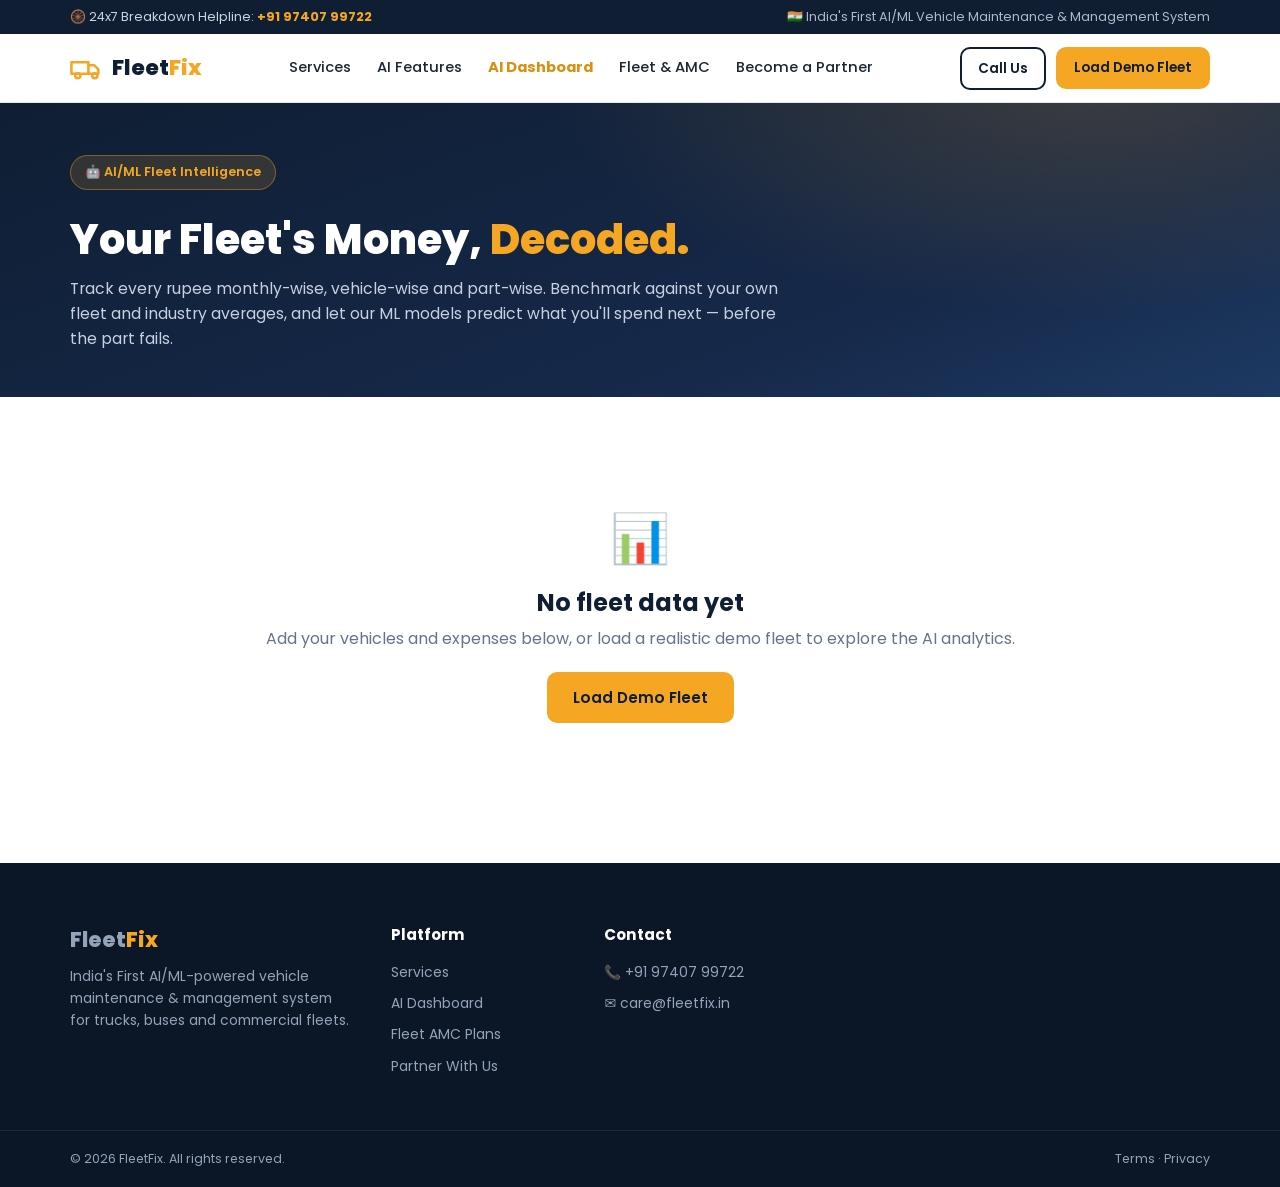
==== dashboard.html @ 29477d92 "Add AI/ML dashboard; rebrand as India's First AI/ML vehicle maintenance system - dashboard.html + js" ====
<!DOCTYPE html>
<html lang="en">
<head>
  <meta charset="UTF-8" />
  <meta name="viewport" content="width=device-width, initial-scale=1.0" />
  <title>FleetFix AI Dashboard — Expense Analytics &amp; Predictive Maintenance</title>
  <meta name="description" content="AI/ML-powered fleet expense analytics: monthly, vehicle-wise and part-wise spend with fleet and industry benchmarking, plus predictive part replacement and expense forecasts." />
  <link rel="preconnect" href="https://fonts.googleapis.com" />
  <link rel="preconnect" href="https://fonts.gstatic.com" crossorigin />
  <link href="https://fonts.googleapis.com/css2?family=Poppins:wght@400;500;600;700;800&display=swap" rel="stylesheet" />
  <link rel="stylesheet" href="css/style.css" />
  <link rel="manifest" href="manifest.json" />
  <link rel="icon" type="image/png" href="icons/icon-96.png" />
  <meta name="theme-color" content="#0f1e33" />
</head>
<body>

  <!-- ======= TOP BAR ======= -->
  <div class="topbar">
    <div class="container topbar-inner">
      <span>🛞 24x7 Breakdown Helpline: <a href="tel:+919740799722"><strong>+91 97407 99722</strong></a></span>
      <span class="topbar-cities">🇮🇳 India's First AI/ML Vehicle Maintenance &amp; Management System</span>
    </div>
  </div>

  <!-- ======= NAVBAR ======= -->
  <header class="navbar" id="navbar">
    <div class="container nav-inner">
      <a href="index.html" class="logo">
        <svg viewBox="0 0 24 24" width="34" height="34" fill="none" stroke="currentColor" stroke-width="1.8" stroke-linecap="round" stroke-linejoin="round"><path d="M1 8h12v8H1z"/><path d="M13 10h4l3 3v3h-7"/><circle cx="5.5" cy="17.5" r="1.8"/><circle cx="17.5" cy="17.5" r="1.8"/></svg>
        <span>Fleet<em>Fix</em></span>
      </a>
      <nav class="nav-links" id="navLinks">
        <a href="index.html#services">Services</a>
        <a href="index.html#ai-features">AI Features</a>
        <a href="dashboard.html" class="nav-partner">AI Dashboard</a>
        <a href="index.html#fleet">Fleet &amp; AMC</a>
        <a href="partner.html">Become a Partner</a>
      </nav>
      <div class="nav-actions">
        <a href="tel:+919740799722" class="btn btn-outline btn-sm">Call Us</a>
        <button class="btn btn-primary btn-sm" id="demoBtn">Load Demo Fleet</button>
        <button class="hamburger" id="hamburger" aria-label="Menu"><span></span><span></span><span></span></button>
      </div>
    </div>
  </header>

  <!-- ======= DASH HEADER ======= -->
  <section class="dash-hero">
    <div class="container">
      <span class="badge">🤖 AI/ML Fleet Intelligence</span>
      <h1>Your Fleet's Money, <span class="accent">Decoded.</span></h1>
      <p>Track every rupee monthly-wise, vehicle-wise and part-wise. Benchmark against your own fleet and industry averages, and let our ML models predict what you'll spend next — before the part fails.</p>
    </div>
  </section>

  <main class="container dash-main">

    <!-- Empty state -->
    <div id="emptyState" class="empty-state" hidden>
      <div class="empty-icon">📊</div>
      <h2>No fleet data yet</h2>
      <p>Add your vehicles and expenses below, or load a realistic demo fleet to explore the AI analytics.</p>
      <button class="btn btn-primary" onclick="loadDemo()">Load Demo Fleet</button>
    </div>

    <div id="dashContent" hidden>

      <!-- ======= STAT TILES ======= -->
      <section class="stat-row" id="statRow" aria-label="Key figures"></section>

      <!-- ======= FILTERS ======= -->
      <div class="dash-filters">
        <label>Vehicle
          <select id="vehicleFilter"><option value="all">All vehicles</option></select>
        </label>
        <label>Period
          <select id="periodFilter">
            <option value="6">Last 6 months</option>
            <option value="12" selected>Last 12 months</option>
            <option value="24">Last 24 months</option>
          </select>
        </label>
      </div>

      <!-- ======= MONTHLY ======= -->
      <section class="chart-card">
        <div class="chart-head">
          <div>
            <h2>Monthly Expenses</h2>
            <p class="muted">Actual spend by month, with ML forecast for the next 3 months</p>
          </div>
          <div class="chart-legend" id="monthlyLegend"></div>
        </div>
        <div class="chart-scroll"><div id="monthlyChart" class="chart-area"></div></div>
        <details class="chart-table"><summary>View as table</summary><div id="monthlyTable"></div></details>
      </section>

      <!-- ======= VEHICLE-WISE ======= -->
      <section class="chart-card">
        <div class="chart-head">
          <div>
            <h2>Vehicle-wise Cost per KM</h2>
            <p class="muted">Each vehicle vs your fleet average vs industry average for its class</p>
          </div>
          <div class="chart-legend" id="vehicleLegend"></div>
        </div>
        <div class="chart-scroll"><div id="vehicleChart" class="chart-area"></div></div>
        <details class="chart-table"><summary>View as table</summary><div id="vehicleTable"></div></details>
      </section>

      <!-- ======= PART-WISE ======= -->
      <section class="chart-card">
        <div class="chart-head">
          <div>
            <h2>Part-wise Spend</h2>
            <p class="muted">Where the money goes, with your average part cost vs industry</p>
          </div>
        </div>
        <div class="chart-scroll"><div id="partChart" class="chart-area"></div></div>
        <details class="chart-table"><summary>View as table</summary><div id="partTable"></div></details>
      </section>

      <!-- ======= PREDICTIONS ======= -->
      <section class="chart-card">
        <div class="chart-head">
          <div>
            <h2>🔮 Predicted Upcoming Expenses</h2>
            <p class="muted">ML predictions from your service history, usage rate and part lifespan models</p>
          </div>
        </div>
        <div id="predictions" class="predictions"></div>
        <p class="disclaimer">Predictions blend your fleet's observed replacement intervals with indicative industry lifespan data. Actual wear varies with terrain, load and driving style.</p>
      </section>

      <!-- ======= DATA ENTRY ======= -->
      <section class="chart-card" id="dataEntry">
        <div class="chart-head"><div><h2>Manage Fleet Data</h2><p class="muted">Stored privately in your browser</p></div></div>
        <div class="entry-grid">
          <form id="vehicleForm" class="entry-form">
            <h3>Add Vehicle</h3>
            <label>Vehicle Name / Number
              <input type="text" name="name" placeholder="e.g. TN-01-AB-1234" required />
            </label>
            <label>Type
              <select name="type" required>
                <option value="">Select type</option>
                <option>Truck (HCV)</option>
                <option>LCV</option>
                <option>Bus</option>
                <option>Tipper</option>
                <option>Trailer</option>
                <option>Tanker</option>
              </select>
            </label>
            <label>Average Monthly Running (km)
              <input type="number" name="kmPerMonth" placeholder="e.g. 8000" min="100" required />
            </label>
            <button type="submit" class="btn btn-outline btn-block">Add Vehicle</button>
          </form>
          <form id="expenseForm" class="entry-form">
            <h3>Add Expense</h3>
            <div class="form-row">
              <label>Vehicle
                <select name="vehicleId" id="expenseVehicle" required></select>
              </label>
              <label>Date
                <input type="date" name="date" required />
              </label>
            </div>
            <div class="form-row">
              <label>Part / Category
                <select name="category" required>
                  <option value="">Select category</option>
                  <option>Tyres</option>
                  <option>Battery</option>
                  <option>Brakes</option>
                  <option>Clutch</option>
                  <option>Engine Oil &amp; Filters</option>
                  <option>Suspension</option>
                  <option>Electrical</option>
                  <option>Body &amp; Paint</option>
                  <option>Other</option>
                </select>
              </label>
              <label>Amount (₹)
                <input type="number" name="amount" placeholder="e.g. 12500" min="1" required />
              </label>
            </div>
            <label>Odometer at service (km, optional)
              <input type="number" name="odo" placeholder="e.g. 145000" min="0" />
            </label>
            <button type="submit" class="btn btn-primary btn-block">Add Expense</button>
          </form>
        </div>
        <div class="entry-actions">
          <button class="btn btn-outline btn-sm" onclick="exportData()">Export Data (JSON)</button>
          <button class="btn btn-outline btn-sm danger" onclick="clearData()">Clear All Data</button>
        </div>
      </section>
    </div>

    <div id="vizTooltip" class="viz-tooltip" hidden></div>
  </main>

  <!-- ======= FOOTER ======= -->
  <footer class="footer">
    <div class="container footer-grid">
      <div>
        <a href="index.html" class="logo footer-logo"><span>Fleet<em>Fix</em></span></a>
        <p>India's First AI/ML-powered vehicle maintenance &amp; management system for trucks, buses and commercial fleets.</p>
      </div>
      <div>
        <h4>Platform</h4>
        <a href="index.html#services">Services</a>
        <a href="dashboard.html">AI Dashboard</a>
        <a href="index.html#fleet">Fleet AMC Plans</a>
        <a href="partner.html">Partner With Us</a>
      </div>
      <div>
        <h4>Contact</h4>
        <a href="tel:+919740799722">📞 +91 97407 99722</a>
        <a href="mailto:care@fleetfix.in">✉️ care@fleetfix.in</a>
      </div>
    </div>
    <div class="footer-bottom">
      <div class="container">
        <span>© 2026 FleetFix. All rights reserved.</span>
        <span>Terms · Privacy</span>
      </div>
    </div>
  </footer>

  <script src="js/dashboard.js"></script>
  <script>
    if ("serviceWorker" in navigator) navigator.serviceWorker.register("sw.js");
  </script>
</body>
</html>
---- css/style.css ----
/* ============ FleetFix — style.css ============ */
:root {
  --navy: #0f1e33;
  --navy-2: #16294a;
  --amber: #f5a623;
  --amber-dark: #d98f0f;
  --ink: #1c2733;
  --muted: #64748b;
  --line: #e2e8f0;
  --bg: #ffffff;
  --bg-alt: #f4f7fb;
  --green: #16a34a;
  --radius: 14px;
  --shadow: 0 10px 30px rgba(15, 30, 51, 0.10);
  --shadow-lg: 0 20px 50px rgba(15, 30, 51, 0.18);
}

* { margin: 0; padding: 0; box-sizing: border-box; }

html { scroll-behavior: smooth; scroll-padding-top: 90px; }

body {
  font-family: "Poppins", system-ui, -apple-system, sans-serif;
  color: var(--ink);
  background: var(--bg);
  line-height: 1.6;
}

.container { max-width: 1180px; margin: 0 auto; padding: 0 20px; }
.container.narrow { max-width: 820px; }
.muted { color: var(--muted); font-size: 0.9rem; }

h1, h2, h3 { line-height: 1.25; }

/* ---------- Buttons ---------- */
.btn {
  display: inline-flex; align-items: center; justify-content: center; gap: 8px;
  font-family: inherit; font-weight: 600; font-size: 0.95rem;
  padding: 12px 24px; border-radius: 10px; border: 2px solid transparent;
  cursor: pointer; text-decoration: none; transition: all 0.2s ease;
}
.btn-sm { padding: 9px 16px; font-size: 0.85rem; }
.btn-block { width: 100%; }
.btn-primary { background: var(--amber); color: var(--navy); }
.btn-primary:hover { background: var(--amber-dark); transform: translateY(-1px); }
.btn-outline { background: transparent; color: var(--navy); border-color: var(--navy); }
.btn-outline:hover { background: var(--navy); color: #fff; }
.btn-light { background: #fff; color: var(--navy); }
.btn-light:hover { background: var(--amber); }
.btn-ghost { background: transparent; color: #fff; border-color: rgba(255,255,255,0.5); }
.btn-ghost:hover { border-color: #fff; background: rgba(255,255,255,0.1); }

/* ---------- Top bar ---------- */
.topbar { background: var(--navy); color: #cbd5e1; font-size: 0.8rem; padding: 7px 0; }
.topbar a { color: var(--amber); text-decoration: none; }
.topbar-inner { display: flex; justify-content: space-between; gap: 16px; flex-wrap: wrap; }
.topbar-cities { opacity: 0.85; }

/* ---------- Navbar ---------- */
.navbar {
  position: sticky; top: 0; z-index: 100;
  background: #fff; border-bottom: 1px solid var(--line);
  transition: box-shadow 0.2s;
}
.navbar.scrolled { box-shadow: var(--shadow); }
.nav-inner { display: flex; align-items: center; justify-content: space-between; height: 68px; gap: 20px; }

.logo {
  display: flex; align-items: center; gap: 8px;
  font-size: 1.35rem; font-weight: 800; color: var(--navy); text-decoration: none;
}
.logo svg { color: var(--amber); }
.logo em { color: var(--amber); font-style: normal; }

.nav-links { display: flex; gap: 26px; }
.nav-links a {
  color: var(--ink); text-decoration: none; font-size: 0.92rem; font-weight: 500;
  padding: 4px 0; border-bottom: 2px solid transparent; transition: all 0.15s;
}
.nav-links a:hover { color: var(--amber-dark); border-bottom-color: var(--amber); }
.nav-links a.nav-partner { color: var(--amber-dark); font-weight: 700; }

.nav-actions { display: flex; align-items: center; gap: 10px; }

.hamburger { display: none; flex-direction: column; gap: 5px; background: none; border: none; cursor: pointer; padding: 6px; }
.hamburger span { width: 24px; height: 2.5px; background: var(--navy); border-radius: 2px; transition: 0.2s; }

/* ---------- Hero ---------- */
.hero {
  background:
    radial-gradient(1000px 500px at 85% -10%, rgba(245, 166, 35, 0.18), transparent 60%),
    linear-gradient(160deg, var(--navy) 0%, var(--navy-2) 60%, #1d3a63 100%);
  color: #fff;
  padding: 70px 0 80px;
}
.hero-inner { display: grid; grid-template-columns: 1.15fr 0.85fr; gap: 50px; align-items: center; }

.badge {
  display: inline-block; background: rgba(245, 166, 35, 0.15); color: var(--amber);
  border: 1px solid rgba(245, 166, 35, 0.4);
  font-size: 0.8rem; font-weight: 600; padding: 6px 14px; border-radius: 100px; margin-bottom: 18px;
}
.hero h1 { font-size: clamp(2rem, 4.5vw, 3.2rem); font-weight: 800; margin-bottom: 16px; }
.hero .accent { color: var(--amber); }
.hero p { color: #c7d2e0; font-size: 1.05rem; max-width: 540px; margin-bottom: 20px; }

.hero-points { list-style: none; display: grid; grid-template-columns: repeat(2, auto); gap: 8px 24px; margin-bottom: 30px; font-size: 0.9rem; color: #e2e8f0; }

.hero-stats { display: flex; gap: 36px; flex-wrap: wrap; }
.hero-stats div { display: flex; flex-direction: column; }
.hero-stats strong { font-size: 1.5rem; color: var(--amber); font-weight: 800; }
.hero-stats span { font-size: 0.78rem; color: #94a3b8; }

/* ---------- Booking card ---------- */
.booking-card {
  background: #fff; color: var(--ink); border-radius: var(--radius);
  padding: 28px; box-shadow: var(--shadow-lg);
}
.booking-card h3 { font-size: 1.25rem; margin-bottom: 2px; }
.booking-card form { margin-top: 16px; display: flex; flex-direction: column; gap: 14px; }

label { display: flex; flex-direction: column; gap: 6px; font-size: 0.82rem; font-weight: 600; color: var(--navy); }
input, select, textarea {
  font-family: inherit; font-size: 0.92rem; color: var(--ink);
  padding: 11px 14px; border: 1.5px solid var(--line); border-radius: 10px;
  background: #fff; outline: none; transition: border-color 0.15s, box-shadow 0.15s;
  width: 100%;
}
input:focus, select:focus, textarea:focus {
  border-color: var(--amber); box-shadow: 0 0 0 3px rgba(245, 166, 35, 0.18);
}
input.invalid, select.invalid { border-color: #dc2626; box-shadow: 0 0 0 3px rgba(220, 38, 38, 0.12); }
.form-note { font-size: 0.72rem; color: var(--muted); text-align: center; }

/* ---------- Sections ---------- */
.section { padding: 80px 0; }
.section.alt { background: var(--bg-alt); }
.section-head { text-align: center; max-width: 640px; margin: 0 auto 48px; }
.section-head h2 { font-size: clamp(1.6rem, 3vw, 2.2rem); font-weight: 800; color: var(--navy); margin-bottom: 10px; }
.section-head p { color: var(--muted); }

/* ---------- Services ---------- */
.services-grid { display: grid; grid-template-columns: repeat(3, 1fr); gap: 22px; }
.service-card {
  background: #fff; border: 1px solid var(--line); border-radius: var(--radius);
  padding: 26px; display: flex; flex-direction: column; gap: 10px;
  transition: transform 0.2s, box-shadow 0.2s, border-color 0.2s;
}
.service-card:hover { transform: translateY(-5px); box-shadow: var(--shadow); border-color: var(--amber); }
.service-card.highlight { background: var(--navy); border-color: var(--navy); color: #fff; }
.service-card.highlight p { color: #c7d2e0; }
.service-card.highlight .link-btn { color: var(--amber); }
.service-icon { font-size: 2rem; line-height: 1; }
.service-card h3 { font-size: 1.08rem; font-weight: 700; }
.service-card p { font-size: 0.87rem; color: var(--muted); flex-grow: 1; }
.price-tag {
  align-self: flex-start; background: rgba(22, 163, 74, 0.1); color: var(--green);
  font-size: 0.78rem; font-weight: 700; padding: 4px 12px; border-radius: 100px;
}
.service-card.highlight .price-tag { background: rgba(245, 166, 35, 0.18); color: var(--amber); }
.link-btn {
  background: none; border: none; cursor: pointer; font-family: inherit;
  color: var(--navy); font-weight: 700; font-size: 0.88rem; text-align: left; padding: 0;
  transition: color 0.15s;
}
.link-btn:hover { color: var(--amber-dark); }

/* ---------- Steps ---------- */
.steps { display: grid; grid-template-columns: repeat(4, 1fr); gap: 24px; }
.step { background: #fff; border-radius: var(--radius); padding: 28px 22px; box-shadow: var(--shadow); position: relative; }
.step-num {
  width: 42px; height: 42px; border-radius: 50%;
  background: var(--amber); color: var(--navy); font-weight: 800; font-size: 1.1rem;
  display: flex; align-items: center; justify-content: center; margin-bottom: 14px;
}
.step h3 { font-size: 1rem; margin-bottom: 8px; }
.step p { font-size: 0.85rem; color: var(--muted); }

/* ---------- Vehicles ---------- */
.vehicle-grid { display: flex; flex-wrap: wrap; gap: 14px; justify-content: center; }
.vehicle-chip {
  background: var(--bg-alt); border: 1.5px solid var(--line); border-radius: 100px;
  padding: 12px 24px; font-weight: 600; font-size: 0.92rem;
  transition: all 0.2s; cursor: default;
}
.vehicle-chip:hover { border-color: var(--amber); background: rgba(245, 166, 35, 0.08); transform: translateY(-2px); }

/* ---------- Plans ---------- */
.plans { display: grid; grid-template-columns: repeat(3, 1fr); gap: 24px; align-items: stretch; }
.plan {
  background: #fff; border: 1.5px solid var(--line); border-radius: var(--radius);
  padding: 30px 26px; display: flex; flex-direction: column; gap: 16px; position: relative;
}
.plan.featured { border-color: var(--amber); box-shadow: var(--shadow-lg); transform: scale(1.03); }
.plan-flag {
  position: absolute; top: -13px; left: 50%; transform: translateX(-50%);
  background: var(--amber); color: var(--navy); font-size: 0.72rem; font-weight: 800;
  padding: 4px 16px; border-radius: 100px; white-space: nowrap;
}
.plan h3 { font-size: 1.15rem; }
.plan-price { font-size: 1.9rem; font-weight: 800; color: var(--navy); }
.plan-price span { font-size: 0.8rem; font-weight: 500; color: var(--muted); margin-left: 6px; }
.plan ul { list-style: none; display: flex; flex-direction: column; gap: 9px; font-size: 0.87rem; flex-grow: 1; }

/* ---------- Why us ---------- */
.why-grid { display: grid; grid-template-columns: repeat(3, 1fr); gap: 26px; }
.why-item { text-align: center; padding: 20px; }
.why-item span { font-size: 2.2rem; display: block; margin-bottom: 10px; }
.why-item h3 { font-size: 1.02rem; margin-bottom: 6px; }
.why-item p { font-size: 0.85rem; color: var(--muted); }

/* ---------- Testimonials ---------- */
.testimonials { display: grid; grid-template-columns: repeat(3, 1fr); gap: 24px; }
.testimonial {
  background: #fff; border-radius: var(--radius); padding: 28px; box-shadow: var(--shadow);
  display: flex; flex-direction: column; gap: 12px;
}
.stars { color: var(--amber); letter-spacing: 2px; }
.testimonial p { font-size: 0.9rem; color: var(--ink); flex-grow: 1; }
.testimonial footer { display: flex; flex-direction: column; }
.testimonial footer span { font-size: 0.78rem; color: var(--muted); }

/* ---------- FAQ ---------- */
.faq-list { display: flex; flex-direction: column; gap: 12px; }
.faq-list details {
  background: var(--bg-alt); border: 1px solid var(--line); border-radius: 12px; padding: 18px 22px;
}
.faq-list summary {
  cursor: pointer; font-weight: 600; font-size: 0.95rem; color: var(--navy);
  list-style: none; display: flex; justify-content: space-between; align-items: center;
}
.faq-list summary::after { content: "+"; font-size: 1.3rem; color: var(--amber-dark); transition: transform 0.2s; }
.faq-list details[open] summary::after { transform: rotate(45deg); }
.faq-list details p { margin-top: 12px; font-size: 0.88rem; color: var(--muted); }

/* ---------- CTA strip ---------- */
.cta-strip { background: linear-gradient(120deg, var(--navy), #1d3a63); color: #fff; padding: 54px 0; }
.cta-inner { display: flex; align-items: center; justify-content: space-between; gap: 24px; flex-wrap: wrap; }
.cta-inner h2 { font-size: 1.6rem; }
.cta-inner p { color: #c7d2e0; }
.cta-actions { display: flex; gap: 12px; flex-wrap: wrap; }

/* ---------- Footer ---------- */
.footer { background: #0b1626; color: #94a3b8; padding: 60px 0 0; font-size: 0.87rem; }
.footer-grid { display: grid; grid-template-columns: 1.6fr repeat(4, 1fr); gap: 36px; padding-bottom: 44px; }
.footer h4 { color: #fff; font-size: 0.95rem; margin-bottom: 14px; }
.footer a { display: block; color: #94a3b8; text-decoration: none; margin-bottom: 9px; transition: color 0.15s; }
.footer a:hover { color: var(--amber); }
.footer-logo { font-size: 1.3rem; margin-bottom: 12px; color: #fff; }
.footer-logo em { color: var(--amber); font-style: normal; }
.footer-bottom { border-top: 1px solid rgba(255,255,255,0.08); padding: 18px 0; font-size: 0.78rem; }
.footer-bottom .container { display: flex; justify-content: space-between; flex-wrap: wrap; gap: 8px; }

/* ---------- Modal ---------- */
.modal-overlay {
  position: fixed; inset: 0; background: rgba(11, 22, 38, 0.65); backdrop-filter: blur(3px);
  display: flex; align-items: center; justify-content: center; padding: 20px;
  z-index: 200; opacity: 0; pointer-events: none; transition: opacity 0.2s;
}
.modal-overlay.open { opacity: 1; pointer-events: auto; }
.modal {
  background: #fff; border-radius: var(--radius); padding: 32px; width: 100%; max-width: 560px;
  max-height: 90vh; overflow-y: auto; position: relative;
  transform: translateY(16px); transition: transform 0.25s;
}
.modal-overlay.open .modal { transform: translateY(0); }
.modal-close {
  position: absolute; top: 14px; right: 14px; background: var(--bg-alt); border: none;
  width: 34px; height: 34px; border-radius: 50%; cursor: pointer; font-size: 0.95rem; color: var(--muted);
}
.modal-close:hover { background: var(--line); color: var(--ink); }
.modal h3 { font-size: 1.3rem; color: var(--navy); margin-bottom: 4px; }
.modal form { margin-top: 18px; display: flex; flex-direction: column; gap: 14px; }
.form-row { display: grid; grid-template-columns: 1fr 1fr; gap: 14px; }

#modalSuccessView { text-align: center; padding: 12px 4px; }
.success-icon { font-size: 3rem; margin-bottom: 8px; }
#modalSuccessView p { margin: 10px 0; font-size: 0.95rem; }
#modalSuccessView .btn { margin-top: 14px; }

/* ---------- Vendor onboarding (partner.html) ---------- */
.divider { border: none; border-top: 1px solid var(--line); margin: 18px 0; }

.status-result { margin-top: 4px; padding: 12px 14px; border-radius: 10px; font-size: 0.85rem; line-height: 1.5; }
.status-result.found { background: rgba(22, 163, 74, 0.08); border: 1px solid rgba(22, 163, 74, 0.35); color: var(--ink); }
.status-result.error { background: rgba(220, 38, 38, 0.07); border: 1px solid rgba(220, 38, 38, 0.3); color: #991b1b; }
.status-result a { color: var(--amber-dark); font-weight: 600; }
.status-pill {
  display: inline-block; background: var(--amber); color: var(--navy);
  font-weight: 700; font-size: 0.75rem; padding: 2px 12px; border-radius: 100px;
}

.onboard-card {
  background: #fff; border-radius: var(--radius); box-shadow: var(--shadow-lg);
  padding: 36px; max-width: 760px; margin: 0 auto;
}

/* Stepper */
.stepper { display: flex; align-items: center; justify-content: center; margin-bottom: 32px; }
.stepper-item { display: flex; flex-direction: column; align-items: center; gap: 6px; min-width: 90px; }
.stepper-dot {
  width: 38px; height: 38px; border-radius: 50%;
  background: var(--bg-alt); color: var(--muted); border: 2px solid var(--line);
  display: flex; align-items: center; justify-content: center;
  font-weight: 700; font-size: 0.95rem; transition: all 0.2s;
}
.stepper-item.active .stepper-dot { background: var(--amber); border-color: var(--amber); color: var(--navy); }
.stepper-item.done .stepper-dot { background: var(--green); border-color: var(--green); color: #fff; }
.stepper-label { font-size: 0.72rem; font-weight: 600; color: var(--muted); text-align: center; }
.stepper-item.active .stepper-label { color: var(--navy); }
.stepper-line { flex: 1; max-width: 90px; height: 2px; background: var(--line); margin: 0 8px 22px; }

/* Form steps */
.form-step { display: none; border: none; flex-direction: column; gap: 16px; }
.form-step.active { display: flex; }
.step-actions { display: flex; justify-content: space-between; align-items: center; margin-top: 8px; }

.group-label { font-size: 0.82rem; font-weight: 600; color: var(--navy); }
.group-label small { font-weight: 400; color: var(--muted); }

.chip-group { display: flex; flex-wrap: wrap; gap: 10px; }
.chip { flex-direction: row; cursor: pointer; }
.chip input { position: absolute; opacity: 0; pointer-events: none; width: auto; }
.chip span {
  display: inline-block; padding: 9px 16px; border-radius: 100px;
  background: var(--bg-alt); border: 1.5px solid var(--line);
  font-size: 0.85rem; font-weight: 500; color: var(--ink);
  transition: all 0.15s; user-select: none;
}
.chip:hover span { border-color: var(--amber); }
.chip input:checked + span {
  background: var(--navy); border-color: var(--navy); color: #fff;
}
.chip input:focus-visible + span { box-shadow: 0 0 0 3px rgba(245, 166, 35, 0.35); }

.field-error { color: #dc2626; font-size: 0.8rem; font-weight: 600; margin-top: -8px; }

input[type="file"] {
  padding: 10px; background: var(--bg-alt); border-style: dashed; cursor: pointer;
}

.consent { flex-direction: row; align-items: flex-start; gap: 10px; font-weight: 400; font-size: 0.82rem; color: var(--muted); }
.consent input { width: 18px; height: 18px; margin-top: 2px; flex-shrink: 0; accent-color: var(--amber); }

/* Success view */
.vendor-success { text-align: center; padding: 20px 8px; }
.vendor-success h3 { font-size: 1.4rem; color: var(--navy); margin-bottom: 6px; }
.vendor-success p { margin: 8px 0; }
.success-next {
  background: var(--bg-alt); border-radius: 12px; padding: 20px 24px;
  text-align: left; max-width: 420px; margin: 20px auto;
}
.success-next h4 { font-size: 0.95rem; color: var(--navy); margin-bottom: 10px; }
.success-next ol { padding-left: 20px; font-size: 0.88rem; color: var(--muted); display: flex; flex-direction: column; gap: 6px; }
.vendor-success .btn { margin-top: 8px; }

/* ---------- AI Dashboard (dashboard.html) ---------- */
.dash-hero {
  background:
    radial-gradient(900px 400px at 85% -10%, rgba(245, 166, 35, 0.18), transparent 60%),
    linear-gradient(160deg, var(--navy) 0%, var(--navy-2) 70%, #1d3a63 100%);
  color: #fff; padding: 52px 0 46px;
}
.dash-hero h1 { font-size: clamp(1.7rem, 3.5vw, 2.6rem); font-weight: 800; margin: 6px 0 10px; }
.dash-hero .accent { color: var(--amber); }
.dash-hero p { color: #c7d2e0; max-width: 720px; font-size: 0.98rem; }

.dash-main { padding: 34px 20px 70px; }

.empty-state { text-align: center; padding: 70px 20px; }
.empty-icon { font-size: 3rem; margin-bottom: 10px; }
.empty-state h2 { color: var(--navy); margin-bottom: 8px; }
.empty-state p { color: var(--muted); margin-bottom: 20px; }

.stat-row { display: grid; grid-template-columns: repeat(4, 1fr); gap: 16px; margin-bottom: 22px; }
.stat-tile {
  background: #fff; border: 1px solid var(--line); border-radius: var(--radius);
  padding: 18px 20px; display: flex; flex-direction: column; gap: 2px;
}
.stat-label { font-size: 0.78rem; color: var(--muted); font-weight: 500; }
.stat-value { font-size: 1.7rem; font-weight: 700; color: var(--navy); line-height: 1.2; }
.stat-sub { font-size: 0.75rem; color: var(--muted); }

.dash-filters {
  display: flex; gap: 16px; margin-bottom: 22px; flex-wrap: wrap;
  background: #fff; border: 1px solid var(--line); border-radius: 12px; padding: 14px 18px;
}
.dash-filters label { flex-direction: row; align-items: center; gap: 10px; font-size: 0.85rem; }
.dash-filters select { width: auto; padding: 8px 12px; }

.chart-card {
  background: #fff; border: 1px solid var(--line); border-radius: var(--radius);
  padding: 24px 26px; margin-bottom: 22px;
}
.chart-head { display: flex; justify-content: space-between; align-items: flex-start; gap: 16px; flex-wrap: wrap; margin-bottom: 14px; }
.chart-head h2 { font-size: 1.15rem; color: var(--navy); }
.chart-head p { font-size: 0.82rem; }
.chart-legend { display: flex; gap: 16px; flex-wrap: wrap; align-items: center; padding-top: 4px; }
.lg-item { display: inline-flex; align-items: center; gap: 7px; font-size: 0.8rem; color: var(--ink); font-weight: 500; }
.lg-swatch { width: 12px; height: 12px; border-radius: 3px; display: inline-block; }
.chart-scroll { overflow-x: auto; }
.chart-area { min-height: 60px; }

.chart-table { margin-top: 12px; }
.chart-table summary { cursor: pointer; font-size: 0.82rem; color: var(--muted); font-weight: 600; }
.chart-table table { width: 100%; border-collapse: collapse; margin-top: 10px; font-size: 0.85rem; }
.chart-table th { text-align: left; color: var(--muted); font-weight: 600; font-size: 0.78rem; padding: 8px 10px; border-bottom: 1.5px solid var(--line); }
.chart-table td { padding: 8px 10px; border-bottom: 1px solid var(--bg-alt); font-variant-numeric: tabular-nums; }

.viz-tooltip {
  position: fixed; z-index: 300; pointer-events: none;
  background: var(--navy); color: #fff; font-size: 0.8rem; line-height: 1.5;
  padding: 8px 12px; border-radius: 8px; box-shadow: var(--shadow-lg); max-width: 260px;
}

.predictions { display: flex; flex-direction: column; gap: 14px; }
.pred-row { border: 1px solid var(--line); border-radius: 12px; padding: 14px 18px; }
.pred-main { font-size: 0.95rem; color: var(--ink); display: flex; justify-content: space-between; gap: 10px; flex-wrap: wrap; }
.pred-status { font-weight: 700; font-size: 0.85rem; }
.pred-meter { height: 8px; background: var(--bg-alt); border-radius: 100px; margin: 10px 0 8px; overflow: hidden; }
.pred-fill { height: 100%; border-radius: 100px; transition: width 0.4s ease; }
.pred-detail { display: flex; gap: 18px; flex-wrap: wrap; font-size: 0.82rem; color: var(--ink2, #52514e); }
.disclaimer { margin-top: 14px; font-size: 0.75rem; color: var(--muted); }

.entry-grid { display: grid; grid-template-columns: 1fr 1fr; gap: 26px; }
.entry-form { display: flex; flex-direction: column; gap: 12px; }
.entry-form h3 { font-size: 1rem; color: var(--navy); }
.entry-actions { display: flex; gap: 12px; margin-top: 18px; flex-wrap: wrap; }
.btn.danger { color: #b91c1c; border-color: #b91c1c; }
.btn.danger:hover { background: #b91c1c; color: #fff; }

/* AI features section on the homepage */
.ai-strip {
  background: linear-gradient(120deg, #101f36, #1d3a63); color: #fff;
  border-radius: var(--radius); padding: 34px 36px; margin-top: 40px;
  display: grid; grid-template-columns: 1.2fr 1fr; gap: 30px; align-items: center;
}
.ai-strip h3 { font-size: 1.35rem; margin-bottom: 10px; }
.ai-strip p { color: #c7d2e0; font-size: 0.92rem; margin-bottom: 18px; }
.ai-chip-row { display: flex; flex-wrap: wrap; gap: 10px; }
.ai-chip {
  background: rgba(245, 166, 35, 0.14); border: 1px solid rgba(245, 166, 35, 0.4);
  color: var(--amber); font-size: 0.8rem; font-weight: 600;
  padding: 7px 14px; border-radius: 100px;
}

/* ---------- Responsive ---------- */
@media (max-width: 960px) {
  .hero-inner { grid-template-columns: 1fr; gap: 40px; }
  .services-grid, .why-grid, .testimonials { grid-template-columns: repeat(2, 1fr); }
  .steps { grid-template-columns: repeat(2, 1fr); }
  .plans { grid-template-columns: 1fr; max-width: 460px; margin: 0 auto; }
  .plan.featured { transform: none; }
  .footer-grid { grid-template-columns: repeat(2, 1fr); }
}

@media (max-width: 680px) {
  .topbar-cities { display: none; }
  .nav-links {
    position: fixed; top: 68px; left: 0; right: 0;
    background: #fff; flex-direction: column; gap: 0;
    border-bottom: 1px solid var(--line); box-shadow: var(--shadow);
    max-height: 0; overflow: hidden; transition: max-height 0.25s ease;
  }
  .nav-links.open { max-height: 400px; }
  .nav-links a { padding: 14px 20px; border-bottom: 1px solid var(--bg-alt); }
  .hamburger { display: flex; }
  .nav-actions .btn-outline { display: none; }
  .services-grid, .why-grid, .testimonials, .steps { grid-template-columns: 1fr; }
  .hero { padding: 46px 0 56px; }
  .hero-points { grid-template-columns: 1fr; }
  .hero-stats { gap: 22px; }
  .section { padding: 56px 0; }
  .form-row { grid-template-columns: 1fr; }
  .cta-inner { flex-direction: column; text-align: center; }
  .onboard-card { padding: 24px 18px; }
  .stat-row { grid-template-columns: repeat(2, 1fr); }
  .entry-grid { grid-template-columns: 1fr; }
  .ai-strip { grid-template-columns: 1fr; padding: 26px 22px; }
  .stepper-label { display: none; }
  .stepper-line { margin-bottom: 0; }
  .step-actions { flex-direction: column-reverse; gap: 10px; }
  .step-actions .btn { width: 100%; }
}
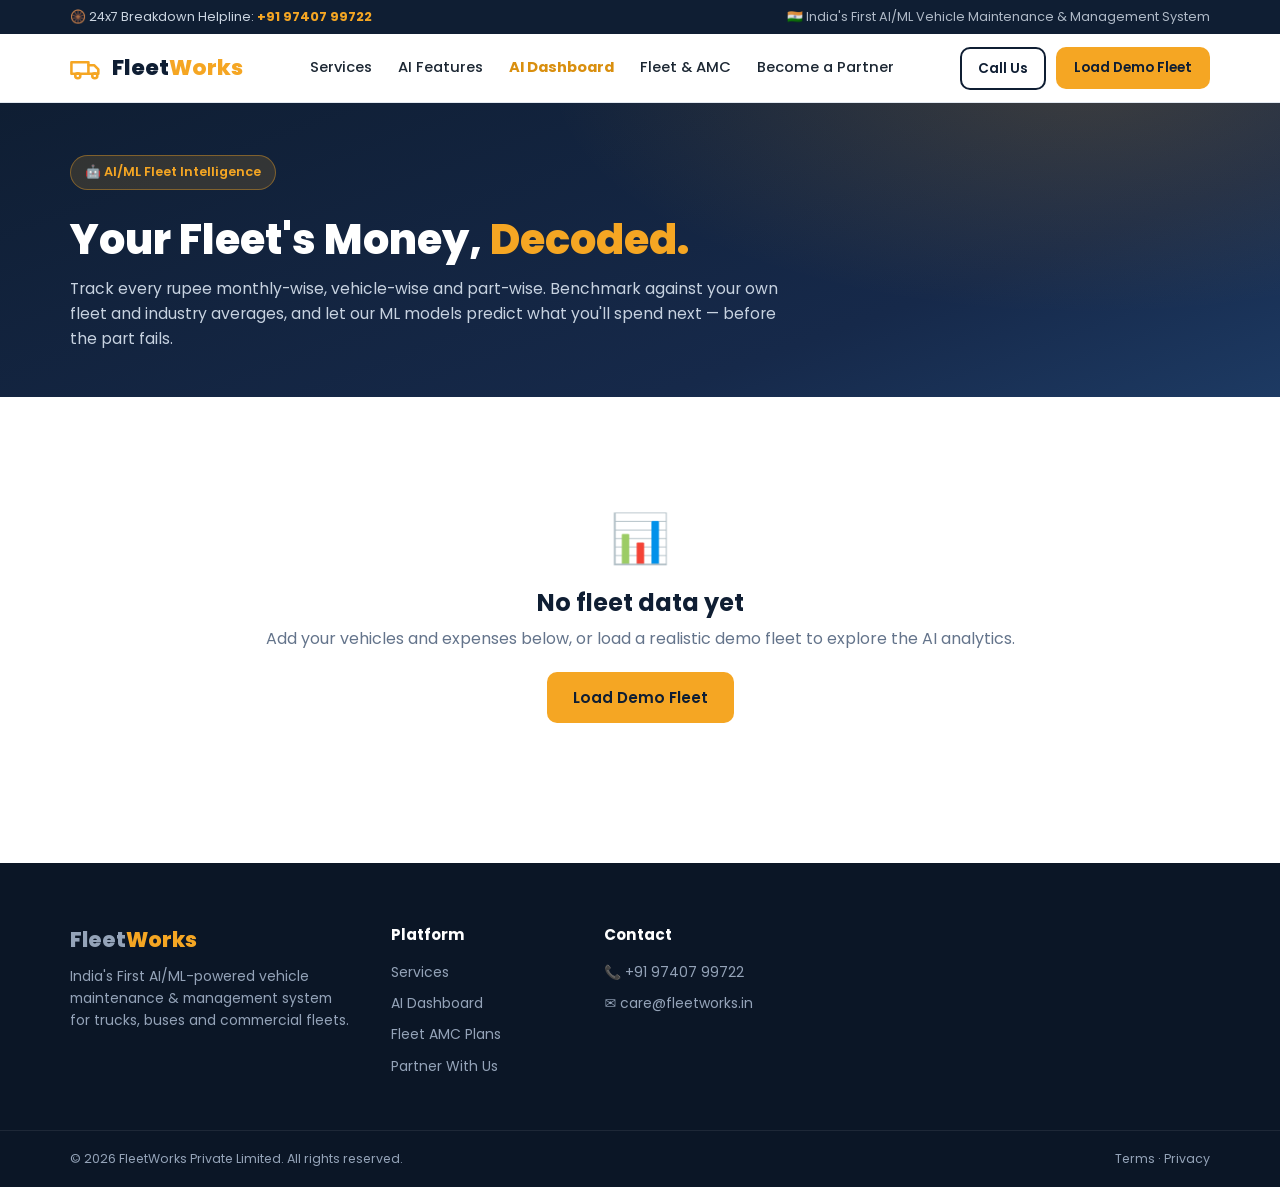
==== commit f83d2601: "Rebrand FleetFix to FleetWorks Private Limited Site copy, logo wordmark, icons, emails (fleetworks.i" ====
--- a/dashboard.html
+++ b/dashboard.html
@@ -3,7 +3,7 @@
 <head>
   <meta charset="UTF-8" />
   <meta name="viewport" content="width=device-width, initial-scale=1.0" />
-  <title>FleetFix AI Dashboard — Expense Analytics &amp; Predictive Maintenance</title>
+  <title>FleetWorks AI Dashboard — Expense Analytics &amp; Predictive Maintenance</title>
   <meta name="description" content="AI/ML-powered fleet expense analytics: monthly, vehicle-wise and part-wise spend with fleet and industry benchmarking, plus predictive part replacement and expense forecasts." />
   <link rel="preconnect" href="https://fonts.googleapis.com" />
   <link rel="preconnect" href="https://fonts.gstatic.com" crossorigin />
@@ -28,7 +28,7 @@
     <div class="container nav-inner">
       <a href="index.html" class="logo">
         <svg viewBox="0 0 24 24" width="34" height="34" fill="none" stroke="currentColor" stroke-width="1.8" stroke-linecap="round" stroke-linejoin="round"><path d="M1 8h12v8H1z"/><path d="M13 10h4l3 3v3h-7"/><circle cx="5.5" cy="17.5" r="1.8"/><circle cx="17.5" cy="17.5" r="1.8"/></svg>
-        <span>Fleet<em>Fix</em></span>
+        <span>Fleet<em>Works</em></span>
       </a>
       <nav class="nav-links" id="navLinks">
         <a href="index.html#services">Services</a>
@@ -207,7 +207,7 @@
   <footer class="footer">
     <div class="container footer-grid">
       <div>
-        <a href="index.html" class="logo footer-logo"><span>Fleet<em>Fix</em></span></a>
+        <a href="index.html" class="logo footer-logo"><span>Fleet<em>Works</em></span></a>
         <p>India's First AI/ML-powered vehicle maintenance &amp; management system for trucks, buses and commercial fleets.</p>
       </div>
       <div>
@@ -220,12 +220,12 @@
       <div>
         <h4>Contact</h4>
         <a href="tel:+919740799722">📞 +91 97407 99722</a>
-        <a href="mailto:care@fleetfix.in">✉️ care@fleetfix.in</a>
+        <a href="mailto:care@fleetworks.in">✉️ care@fleetworks.in</a>
       </div>
     </div>
     <div class="footer-bottom">
       <div class="container">
-        <span>© 2026 FleetFix. All rights reserved.</span>
+        <span>© 2026 FleetWorks Private Limited. All rights reserved.</span>
         <span>Terms · Privacy</span>
       </div>
     </div>
--- a/css/style.css
+++ b/css/style.css
@@ -1,4 +1,4 @@
-/* ============ FleetFix — style.css ============ */
+/* ============ FleetWorks — style.css ============ */
 :root {
   --navy: #0f1e33;
   --navy-2: #16294a;
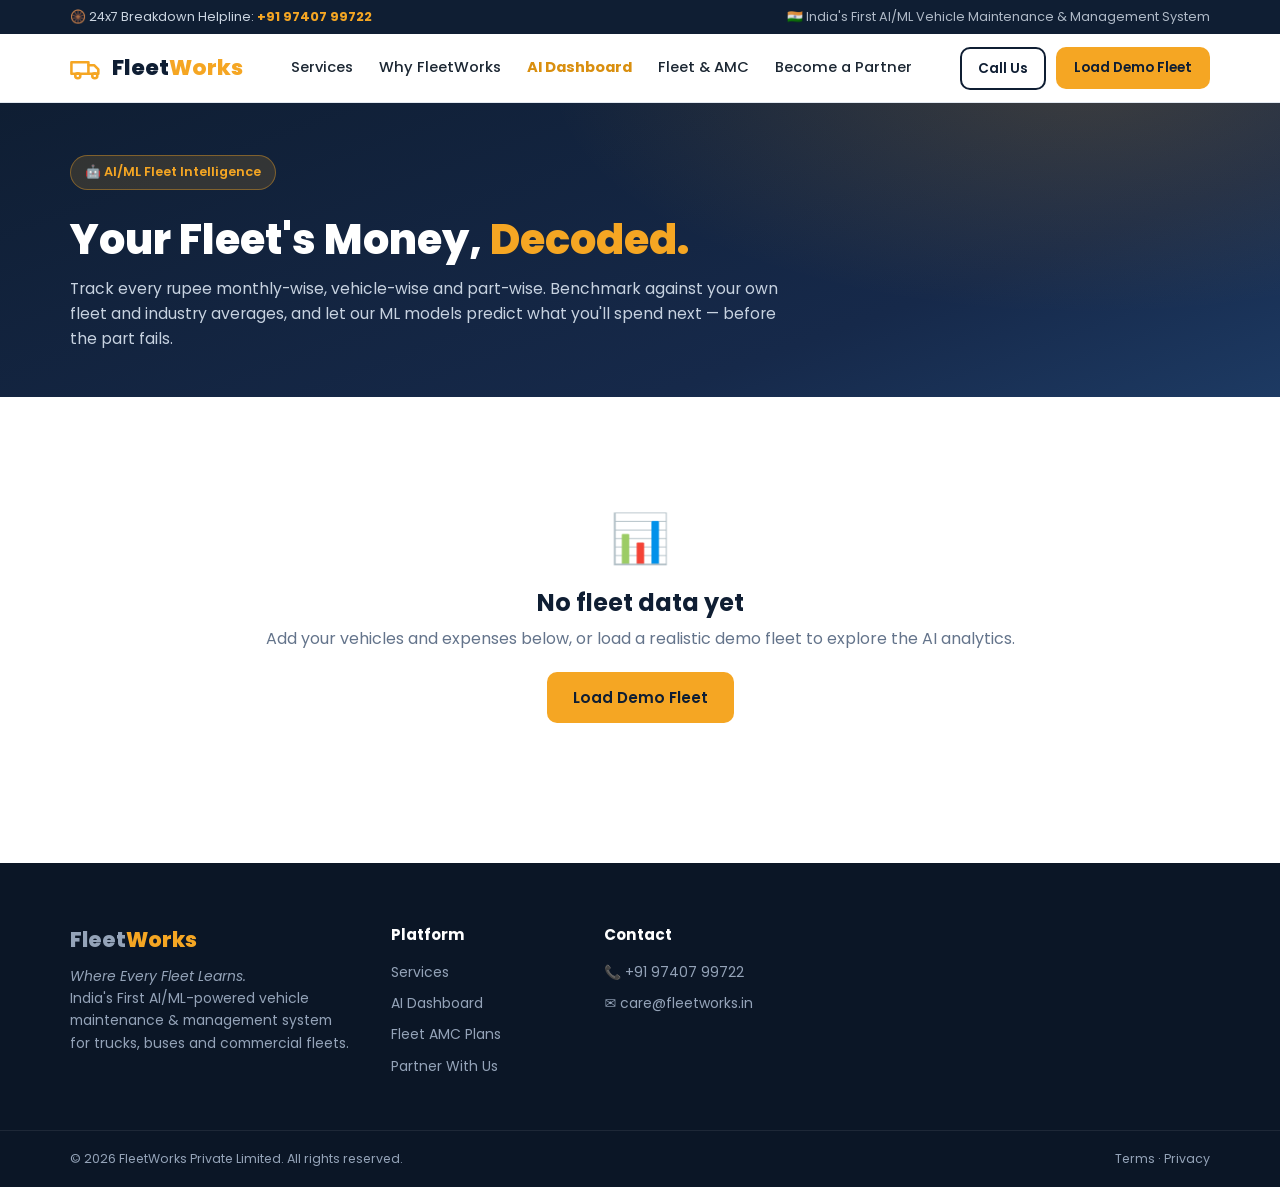
==== commit 2cb16454: "Add Tally export for GST/accounting and Why FleetWorks page - Dashboard: one-click export of all exp" ====
--- a/dashboard.html
+++ b/dashboard.html
@@ -32,7 +32,7 @@
       </a>
       <nav class="nav-links" id="navLinks">
         <a href="index.html#services">Services</a>
-        <a href="index.html#ai-features">AI Features</a>
+        <a href="why.html">Why FleetWorks</a>
         <a href="dashboard.html" class="nav-partner">AI Dashboard</a>
         <a href="index.html#fleet">Fleet &amp; AMC</a>
         <a href="partner.html">Become a Partner</a>
@@ -194,9 +194,11 @@
           </form>
         </div>
         <div class="entry-actions">
+          <button class="btn btn-primary btn-sm" onclick="exportTally()">🧾 Export to Tally (GST)</button>
           <button class="btn btn-outline btn-sm" onclick="exportData()">Export Data (JSON)</button>
           <button class="btn btn-outline btn-sm danger" onclick="clearData()">Clear All Data</button>
         </div>
+        <p class="disclaimer">Tally export generates payment vouchers with per-category expense ledgers, ready for GST filing and accounting. Import in Tally Prime or ERP 9 via <em>Gateway of Tally → Import Data → Vouchers</em>.</p>
       </section>
     </div>
 
@@ -208,7 +210,7 @@
     <div class="container footer-grid">
       <div>
         <a href="index.html" class="logo footer-logo"><span>Fleet<em>Works</em></span></a>
-        <p>India's First AI/ML-powered vehicle maintenance &amp; management system for trucks, buses and commercial fleets.</p>
+        <p><em>Where Every Fleet Learns.</em><br />India's First AI/ML-powered vehicle maintenance &amp; management system for trucks, buses and commercial fleets.</p>
       </div>
       <div>
         <h4>Platform</h4>
--- a/css/style.css
+++ b/css/style.css
@@ -428,6 +428,22 @@
 .entry-actions { display: flex; gap: 12px; margin-top: 18px; flex-wrap: wrap; }
 .btn.danger { color: #b91c1c; border-color: #b91c1c; }
 .btn.danger:hover { background: #b91c1c; color: #fff; }
+
+/* Why FleetWorks comparison table */
+.compare-table {
+  width: 100%; border-collapse: collapse; background: #fff;
+  border-radius: var(--radius); overflow: hidden; box-shadow: var(--shadow);
+  min-width: 640px; font-size: 0.9rem;
+}
+.compare-table th {
+  text-align: left; padding: 14px 18px; background: var(--navy); color: #fff;
+  font-size: 0.88rem; font-weight: 700;
+}
+.compare-table td { padding: 13px 18px; border-bottom: 1px solid var(--bg-alt); color: var(--ink); }
+.compare-table td:first-child { font-weight: 500; }
+.compare-table .fw-col { background: rgba(245, 166, 35, 0.09); font-weight: 600; }
+.compare-table th.fw-col { background: var(--amber); color: var(--navy); }
+.compare-table tr:last-child td { border-bottom: none; }
 
 /* AI features section on the homepage */
 .ai-strip {
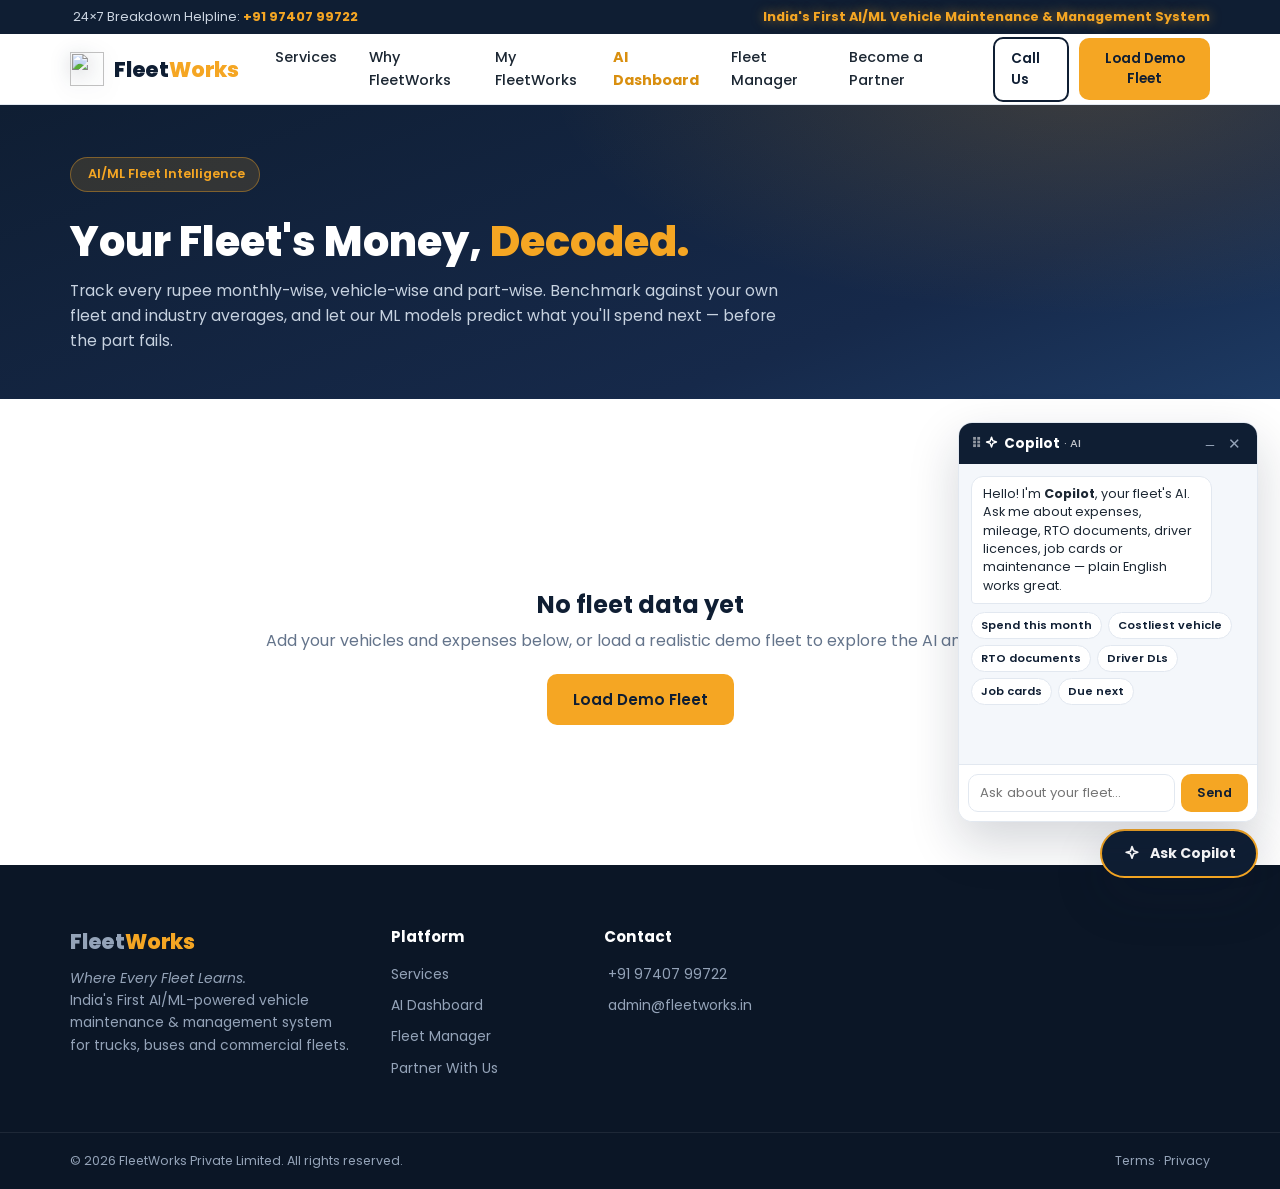
==== commit c005b373: "Replace all remaining emoji with FleetWorks Design System SVG icons - dashboard.html, my.html, why.h" ====
--- a/dashboard.html
+++ b/dashboard.html
@@ -18,8 +18,8 @@
   <!-- ======= TOP BAR ======= -->
   <div class="topbar">
     <div class="container topbar-inner">
-      <span>🛞 24x7 Breakdown Helpline: <a href="tel:+919740799722"><strong>+91 97407 99722</strong></a></span>
-      <span class="topbar-cities">🇮🇳 India's First AI/ML Vehicle Maintenance &amp; Management System</span>
+      <span><i data-icon="phone" data-icon-size="13"></i> 24×7 Breakdown Helpline: <a href="tel:+919740799722"><strong>+91 97407 99722</strong></a></span>
+      <span class="topbar-cities ai-glow">India's First AI/ML Vehicle Maintenance &amp; Management System</span>
     </div>
   </div>
 
@@ -27,15 +27,15 @@
   <header class="navbar" id="navbar">
     <div class="container nav-inner">
       <a href="index.html" class="logo">
-        <svg viewBox="0 0 24 24" width="34" height="34" fill="none" stroke="currentColor" stroke-width="1.8" stroke-linecap="round" stroke-linejoin="round"><path d="M1 8h12v8H1z"/><path d="M13 10h4l3 3v3h-7"/><circle cx="5.5" cy="17.5" r="1.8"/><circle cx="17.5" cy="17.5" r="1.8"/></svg>
+        <img src="assets/logo-mark.svg" width="34" height="34" alt="" style="display:block" />
         <span>Fleet<em>Works</em></span>
       </a>
       <nav class="nav-links" id="navLinks">
         <a href="index.html#services">Services</a>
         <a href="why.html">Why FleetWorks</a>
+        <a href="my.html">My FleetWorks</a>
         <a href="dashboard.html" class="nav-partner">AI Dashboard</a>
-        <a href="index.html#fleet">Fleet &amp; AMC</a>
-        <a href="partner.html">Become a Partner</a>
+        <a href="fleet.html">Fleet Manager</a>        <a href="partner.html">Become a Partner</a>
       </nav>
       <div class="nav-actions">
         <a href="tel:+919740799722" class="btn btn-outline btn-sm">Call Us</a>
@@ -48,7 +48,7 @@
   <!-- ======= DASH HEADER ======= -->
   <section class="dash-hero">
     <div class="container">
-      <span class="badge">🤖 AI/ML Fleet Intelligence</span>
+      <span class="badge"><i data-icon="brain" data-icon-size="14"></i> AI/ML Fleet Intelligence</span>
       <h1>Your Fleet's Money, <span class="accent">Decoded.</span></h1>
       <p>Track every rupee monthly-wise, vehicle-wise and part-wise. Benchmark against your own fleet and industry averages, and let our ML models predict what you'll spend next — before the part fails.</p>
     </div>
@@ -58,7 +58,7 @@
 
     <!-- Empty state -->
     <div id="emptyState" class="empty-state" hidden>
-      <div class="empty-icon">📊</div>
+      <div class="empty-icon"><i data-icon="chartBar" data-icon-size="46"></i></div>
       <h2>No fleet data yet</h2>
       <p>Add your vehicles and expenses below, or load a realistic demo fleet to explore the AI analytics.</p>
       <button class="btn btn-primary" onclick="loadDemo()">Load Demo Fleet</button>
@@ -125,7 +125,7 @@
       <section class="chart-card">
         <div class="chart-head">
           <div>
-            <h2>🔮 Predicted Upcoming Expenses</h2>
+            <h2 class="head-ic"><span class="ic-tile brand"><i data-icon="trendUp" data-icon-size="22"></i></span> Predicted Upcoming Expenses</h2>
             <p class="muted">ML predictions from your service history, usage rate and part lifespan models</p>
           </div>
         </div>
@@ -194,7 +194,7 @@
           </form>
         </div>
         <div class="entry-actions">
-          <button class="btn btn-primary btn-sm" onclick="exportTally()">🧾 Export to Tally (GST)</button>
+          <button class="btn btn-primary btn-sm" onclick="exportTally()"><i data-icon="receipt" data-icon-size="15"></i> Export to Tally (GST)</button>
           <button class="btn btn-outline btn-sm" onclick="exportData()">Export Data (JSON)</button>
           <button class="btn btn-outline btn-sm danger" onclick="clearData()">Clear All Data</button>
         </div>
@@ -216,24 +216,28 @@
         <h4>Platform</h4>
         <a href="index.html#services">Services</a>
         <a href="dashboard.html">AI Dashboard</a>
-        <a href="index.html#fleet">Fleet AMC Plans</a>
+        <a href="fleet.html">Fleet Manager</a>
         <a href="partner.html">Partner With Us</a>
       </div>
       <div>
         <h4>Contact</h4>
-        <a href="tel:+919740799722">📞 +91 97407 99722</a>
-        <a href="mailto:care@fleetworks.in">✉️ care@fleetworks.in</a>
+        <a href="tel:+919740799722"><i data-icon="phone" data-icon-size="13"></i> +91 97407 99722</a>
+        <a href="mailto:admin@fleetworks.in"><i data-icon="mail" data-icon-size="13"></i> admin@fleetworks.in</a>
       </div>
     </div>
     <div class="footer-bottom">
       <div class="container">
         <span>© 2026 FleetWorks Private Limited. All rights reserved.</span>
-        <span>Terms · Privacy</span>
+        <span>Terms · <a href="privacy.html" style="display:inline;color:inherit">Privacy</a></span>
       </div>
     </div>
   </footer>
 
+  <script src="js/icons.js"></script>
+  <script src="js/backend.js"></script>
   <script src="js/dashboard.js"></script>
+  <script src="js/copilot.js"></script>
+  <script src="js/cloudstore.js"></script>
   <script>
     if ("serviceWorker" in navigator) navigator.serviceWorker.register("sw.js");
   </script>
--- a/css/style.css
+++ b/css/style.css
@@ -59,25 +59,41 @@
 /* ---------- Navbar ---------- */
 .navbar {
   position: sticky; top: 0; z-index: 100;
-  background: #fff; border-bottom: 1px solid var(--line);
-  transition: box-shadow 0.2s;
-}
-.navbar.scrolled { box-shadow: var(--shadow); }
-.nav-inner { display: flex; align-items: center; justify-content: space-between; height: 68px; gap: 20px; }
+  background: rgba(255, 255, 255, 0.82);
+  -webkit-backdrop-filter: saturate(180%) blur(14px);
+  backdrop-filter: saturate(180%) blur(14px);
+  border-bottom: 1px solid var(--line);
+  transition: box-shadow 0.25s ease, background 0.25s ease, border-color 0.25s ease;
+}
+.navbar.scrolled {
+  background: rgba(255, 255, 255, 0.92);
+  box-shadow: 0 6px 24px rgba(15, 30, 51, 0.08);
+  border-bottom-color: transparent;
+}
+.nav-inner { display: flex; align-items: center; justify-content: space-between; height: 70px; gap: 22px; }
 
 .logo {
-  display: flex; align-items: center; gap: 8px;
-  font-size: 1.35rem; font-weight: 800; color: var(--navy); text-decoration: none;
-}
+  display: flex; align-items: center; gap: 10px;
+  font-size: 1.3rem; font-weight: 800; color: var(--navy); text-decoration: none;
+  letter-spacing: -0.01em;
+}
+.logo img { filter: drop-shadow(0 4px 10px rgba(15, 30, 51, 0.22)); }
 .logo svg { color: var(--amber); }
 .logo em { color: var(--amber); font-style: normal; }
 
-.nav-links { display: flex; gap: 26px; }
+.nav-links { display: flex; gap: 4px; }
 .nav-links a {
-  color: var(--ink); text-decoration: none; font-size: 0.92rem; font-weight: 500;
-  padding: 4px 0; border-bottom: 2px solid transparent; transition: all 0.15s;
-}
-.nav-links a:hover { color: var(--amber-dark); border-bottom-color: var(--amber); }
+  position: relative;
+  color: var(--ink); text-decoration: none; font-size: 0.9rem; font-weight: 500;
+  padding: 8px 14px; border-radius: 9px; transition: color 0.15s, background 0.15s;
+}
+.nav-links a::after {
+  content: ""; position: absolute; left: 14px; right: 14px; bottom: 4px; height: 2px;
+  background: var(--amber); border-radius: 2px; transform: scaleX(0); transform-origin: left;
+  transition: transform 0.2s ease;
+}
+.nav-links a:hover { color: var(--navy); background: rgba(15, 30, 51, 0.04); }
+.nav-links a:hover::after { transform: scaleX(1); }
 .nav-links a.nav-partner { color: var(--amber-dark); font-weight: 700; }
 
 .nav-actions { display: flex; align-items: center; gap: 10px; }
@@ -100,6 +116,42 @@
   border: 1px solid rgba(245, 166, 35, 0.4);
   font-size: 0.8rem; font-weight: 600; padding: 6px 14px; border-radius: 100px; margin-bottom: 18px;
 }
+
+/* Flashy "India's First AI/ML" badge */
+.badge-flash {
+  position: relative; overflow: hidden;
+  background: linear-gradient(110deg, #f5a623 0%, #ffd479 40%, #f5a623 70%, #e08900 100%);
+  color: var(--navy); border: none;
+  font-size: 0.95rem; font-weight: 800; letter-spacing: 0.3px;
+  padding: 10px 22px; text-transform: uppercase;
+  box-shadow: 0 0 18px rgba(245, 166, 35, 0.55), 0 0 44px rgba(245, 166, 35, 0.25);
+  animation: badgePulse 2.4s ease-in-out infinite;
+}
+.badge-flash::after {
+  content: ""; position: absolute; top: 0; bottom: 0; width: 45%;
+  left: -60%; transform: skewX(-20deg);
+  background: linear-gradient(90deg, transparent, rgba(255,255,255,0.65), transparent);
+  animation: badgeShine 2.8s ease-in-out infinite;
+}
+@keyframes badgePulse {
+  0%, 100% { box-shadow: 0 0 14px rgba(245, 166, 35, 0.45), 0 0 34px rgba(245, 166, 35, 0.2); transform: scale(1); }
+  50% { box-shadow: 0 0 26px rgba(245, 166, 35, 0.8), 0 0 64px rgba(245, 166, 35, 0.35); transform: scale(1.03); }
+}
+@keyframes badgeShine {
+  0% { left: -60%; }
+  55%, 100% { left: 120%; }
+}
+
+/* Relax tagline under the hero headline */
+.hero-relax {
+  font-size: 1.25rem; font-weight: 600; color: #fff; margin: 4px 0 14px;
+}
+.hero-relax .relax-accent {
+  color: var(--amber); font-style: italic;
+}
+
+/* AI mention glowing in top bars */
+.topbar-cities.ai-glow { color: var(--amber); font-weight: 700; opacity: 1; text-shadow: 0 0 12px rgba(245, 166, 35, 0.6); }
 .hero h1 { font-size: clamp(2rem, 4.5vw, 3.2rem); font-weight: 800; margin-bottom: 16px; }
 .hero .accent { color: var(--amber); }
 .hero p { color: #c7d2e0; font-size: 1.05rem; max-width: 540px; margin-bottom: 20px; }
@@ -150,7 +202,13 @@
 .service-card.highlight { background: var(--navy); border-color: var(--navy); color: #fff; }
 .service-card.highlight p { color: #c7d2e0; }
 .service-card.highlight .link-btn { color: var(--amber); }
-.service-icon { font-size: 2rem; line-height: 1; }
+.service-icon {
+  width: 52px; height: 52px; border-radius: 14px; display: inline-flex;
+  align-items: center; justify-content: center; line-height: 0;
+  background: #eaf0fb; color: var(--navy);
+}
+.service-card:hover .service-icon { background: rgba(245, 166, 35, 0.14); color: var(--amber-dark); }
+.service-icon.amber, .service-card.highlight .service-icon { background: rgba(245, 166, 35, 0.18); color: var(--amber); }
 .service-card h3 { font-size: 1.08rem; font-weight: 700; }
 .service-card p { font-size: 0.87rem; color: var(--muted); flex-grow: 1; }
 .price-tag {
@@ -158,6 +216,107 @@
   font-size: 0.78rem; font-weight: 700; padding: 4px 12px; border-radius: 100px;
 }
 .service-card.highlight .price-tag { background: rgba(245, 166, 35, 0.18); color: var(--amber); }
+
+/* ---------- Pillars (unified-solution section) ---------- */
+.pillars { display: grid; grid-template-columns: repeat(3, 1fr); gap: 22px; }
+.pillar-card {
+  background: #fff; border: 1px solid var(--line); border-radius: var(--radius);
+  padding: 30px 28px; display: flex; flex-direction: column; gap: 12px;
+  transition: transform 0.2s, box-shadow 0.2s, border-color 0.2s;
+}
+.pillar-card:hover { transform: translateY(-5px); box-shadow: var(--shadow); }
+.pillar-card.featured { border-color: var(--amber); box-shadow: 0 14px 34px rgba(245,166,35,0.12); }
+.pillar-ic {
+  width: 58px; height: 58px; border-radius: 16px; display: inline-flex;
+  align-items: center; justify-content: center; line-height: 0; margin-bottom: 4px;
+  background: linear-gradient(135deg, var(--navy), var(--navy-2)); color: var(--amber);
+}
+.pillar-card.featured .pillar-ic { background: linear-gradient(135deg, var(--amber), var(--amber-dark)); color: var(--navy); }
+.pillar-card h3 { font-size: 1.18rem; font-weight: 700; color: var(--navy); }
+.pillar-card p { font-size: 0.9rem; color: var(--muted); flex-grow: 1; line-height: 1.6; }
+
+/* small helper text under a form field */
+.field-hint { display: block; font-size: 0.72rem; color: var(--muted); font-weight: 500; margin-top: 4px; }
+
+/* front-page icon helpers */
+.ic-amber { color: var(--amber); }
+.hero-points li { display: flex; align-items: center; gap: 9px; }
+.hero-points li .fw-ic { flex: none; }
+
+/* ---------- Redesigned front page ---------- */
+.hero-cta { display: flex; flex-wrap: wrap; gap: 12px; margin: 6px 0 30px; }
+.btn-light-outline { background: transparent; color: #fff; border-color: rgba(255,255,255,0.45); }
+.btn-light-outline:hover { background: rgba(255,255,255,0.12); border-color: #fff; color: #fff; }
+
+.trust-strip { background: var(--bg-alt); border-top: 1px solid var(--line); border-bottom: 1px solid var(--line); padding: 26px 0; }
+.trust-label { text-align: center; font-size: 0.78rem; font-weight: 600; letter-spacing: 0.05em; text-transform: uppercase; color: var(--muted); margin-bottom: 16px; }
+.brand-row { display: flex; flex-wrap: wrap; justify-content: center; gap: 14px 34px; }
+.brand-row span { font-weight: 700; font-size: 1.05rem; color: var(--navy); opacity: 0.5; }
+
+.svc-top { display: flex; align-items: center; justify-content: space-between; gap: 10px; }
+.rating { display: inline-flex; align-items: center; gap: 4px; flex: none; font-size: 0.72rem; font-weight: 700; color: var(--green); background: rgba(22,163,74,0.1); padding: 3px 9px; border-radius: 100px; }
+.rating.light { color: var(--amber); background: rgba(245,166,35,0.18); }
+.service-card.highlight .svc-top h3 { color: #fff; }
+
+.usp-grid { display: grid; grid-template-columns: repeat(4, 1fr); gap: 18px; margin-top: 42px; }
+.usp-card { background: #fff; border: 1px solid var(--line); border-radius: var(--radius); padding: 24px 22px; }
+.usp-ic { display: inline-flex; align-items: center; justify-content: center; width: 46px; height: 46px; border-radius: 12px; background: #eaf0fb; color: var(--navy); margin-bottom: 12px; }
+.usp-card h4 { font-size: 1rem; color: var(--navy); margin-bottom: 6px; }
+.usp-card p { font-size: 0.85rem; color: var(--muted); line-height: 1.55; }
+
+.owner-split { display: grid; grid-template-columns: 1.1fr 0.9fr; gap: 36px; align-items: start; }
+.owner-feats { list-style: none; display: flex; flex-direction: column; gap: 20px; }
+.owner-feats li { display: flex; gap: 13px; align-items: flex-start; }
+.owner-feats li .fw-ic { flex: none; margin-top: 3px; }
+.owner-feats li div { display: flex; flex-direction: column; gap: 2px; }
+.owner-feats li strong { color: var(--navy); font-size: 1.02rem; }
+.owner-feats li span { color: var(--muted); font-size: 0.9rem; line-height: 1.55; }
+.owner-cta-card { background: linear-gradient(160deg, var(--navy), var(--navy-2)); color: #fff; border-radius: 18px; padding: 30px 28px; }
+.owner-cta-card h3 { font-size: 1.25rem; margin-bottom: 8px; }
+.owner-cta-card p { color: #c7d2e0; font-size: 0.92rem; margin-bottom: 18px; }
+.owner-cta-card .btn { margin-bottom: 10px; }
+.owner-cta-card .btn-outline { color: #fff; border-color: rgba(255,255,255,0.45); }
+.owner-cta-card .btn-outline:hover { background: rgba(255,255,255,0.12); border-color: #fff; color: #fff; }
+.owner-cta-card .form-note { color: #94a3b8; text-align: center; margin-top: 2px; }
+
+.success-icon { color: var(--green); text-align: center; margin-bottom: 6px; }
+
+/* ---------- Hero: live pan-India network map ---------- */
+.hero-map {
+  position: relative; border-radius: 20px; overflow: hidden;
+  background: radial-gradient(120% 90% at 70% 0%, #16294a 0%, #0f1e33 55%, #0b1626 100%);
+  border: 1px solid rgba(255, 255, 255, 0.08);
+  box-shadow: 0 24px 60px rgba(0, 0, 0, 0.28);
+}
+.hero-map svg { display: block; width: 100%; height: auto; }
+.hm-cap { position: absolute; left: 18px; top: 16px; z-index: 2; }
+.hm-live {
+  display: inline-flex; align-items: center; gap: 7px; font-size: 0.72rem; font-weight: 700;
+  color: #eaf1fb; background: rgba(245, 166, 35, 0.14);
+  border: 1px solid rgba(245, 166, 35, 0.4); padding: 4px 11px; border-radius: 100px;
+}
+.hm-live .dot { width: 7px; height: 7px; border-radius: 50%; background: var(--amber);
+  box-shadow: 0 0 8px var(--amber); animation: hmBlink 1.6s infinite; }
+.hm-sub { margin: 8px 0 0; color: #93a7c4; font-size: 0.72rem; font-weight: 500; }
+.hm-stat { position: absolute; right: 18px; bottom: 16px; z-index: 2; text-align: right; }
+.hm-stat b { display: block; color: var(--amber); font-weight: 800; font-size: 1.15rem; line-height: 1.1; }
+.hm-stat span { color: #93a7c4; font-size: 0.66rem; letter-spacing: 0.04em; }
+@keyframes hmBlink { 0%, 100% { opacity: 1; } 50% { opacity: 0.3; } }
+@media (prefers-reduced-motion: reduce) { .hm-live .dot { animation: none; } }
+
+/* ---------- Email-confirmation panel (owner sign-up) ---------- */
+.auth-confirm { text-align: center; padding: 6px 2px 2px; }
+.auth-confirm-ic {
+  display: inline-flex; align-items: center; justify-content: center;
+  width: 66px; height: 66px; border-radius: 50%; margin-bottom: 14px;
+  background: #eafaf0; color: var(--green);
+}
+.auth-confirm h2 { color: var(--navy); font-size: 1.2rem; margin-bottom: 8px; }
+.auth-confirm p { color: var(--muted); font-size: 0.9rem; margin-bottom: 12px; line-height: 1.55; }
+.auth-confirm strong { color: var(--ink); }
+.auth-confirm .auth-confirm-hint { font-size: 0.82rem; }
+.auth-confirm .btn { margin-top: 10px; }
+#resendNote { font-size: 0.8rem; color: var(--navy); margin-top: -4px; }
 .link-btn {
   background: none; border: none; cursor: pointer; font-family: inherit;
   color: var(--navy); font-weight: 700; font-size: 0.88rem; text-align: left; padding: 0;
@@ -206,6 +365,14 @@
 .why-grid { display: grid; grid-template-columns: repeat(3, 1fr); gap: 26px; }
 .why-item { text-align: center; padding: 20px; }
 .why-item span { font-size: 2.2rem; display: block; margin-bottom: 10px; }
+.why-item .why-ic {
+  display: inline-flex; align-items: center; justify-content: center;
+  width: 50px; height: 50px; border-radius: 14px;
+  background: #eaf0fb; color: var(--navy); margin: 0 auto 12px;
+}
+.cmp-yes { color: var(--green); vertical-align: -2px; }
+.cmp-no { color: #dc2626; vertical-align: -2px; }
+.cmp-warn { color: var(--amber-dark); vertical-align: -2px; }
 .why-item h3 { font-size: 1.02rem; margin-bottom: 6px; }
 .why-item p { font-size: 0.85rem; color: var(--muted); }
 
@@ -429,6 +596,132 @@
 .btn.danger { color: #b91c1c; border-color: #b91c1c; }
 .btn.danger:hover { background: #b91c1c; color: #fff; }
 
+/* ---------- Fleet Manager (fleet.html) ---------- */
+.tab-bar {
+  display: flex; gap: 8px; flex-wrap: wrap; margin-bottom: 22px;
+  background: #fff; border: 1px solid var(--line); border-radius: 12px; padding: 10px;
+}
+.tab-btn {
+  font-family: inherit; font-size: 0.85rem; font-weight: 600; cursor: pointer;
+  padding: 9px 16px; border-radius: 9px; border: none; background: transparent; color: var(--ink);
+  transition: all 0.15s;
+}
+.tab-btn:hover { background: var(--bg-alt); }
+.tab-btn.active { background: var(--navy); color: #fff; }
+.tab-panel { display: none; }
+.tab-panel.active { display: block; }
+
+.insights-feed { display: flex; flex-direction: column; gap: 12px; }
+.insight-row {
+  display: flex; gap: 14px; align-items: flex-start;
+  border: 1px solid var(--line); border-left: 4px solid var(--line);
+  border-radius: 10px; padding: 14px 16px;
+}
+.insight-icon { font-size: 1.3rem; line-height: 1.2; }
+.insight-title { font-weight: 600; font-size: 0.92rem; color: var(--navy); }
+.insight-tag {
+  display: inline-block; margin-left: 8px; font-size: 0.68rem; font-weight: 700;
+  background: var(--bg-alt); color: var(--muted); padding: 2px 10px; border-radius: 100px;
+  text-transform: uppercase; letter-spacing: 0.4px;
+}
+.insight-detail { font-size: 0.84rem; color: var(--muted); margin-top: 3px; }
+
+.chart-table-el { width: 100%; border-collapse: collapse; font-size: 0.87rem; min-width: 640px; }
+.chart-table-el th { text-align: left; color: var(--muted); font-weight: 600; font-size: 0.76rem; padding: 10px 12px; border-bottom: 1.5px solid var(--line); text-transform: uppercase; letter-spacing: 0.4px; }
+.chart-table-el td { padding: 11px 12px; border-bottom: 1px solid var(--bg-alt); vertical-align: top; }
+.comp-pill { display: inline-block; font-size: 0.75rem; font-weight: 700; padding: 3px 11px; border-radius: 100px; white-space: nowrap; }
+.comp-cell { text-align: left; }
+
+.insp-checklist { display: flex; flex-direction: column; gap: 10px; margin-top: 16px; }
+.insp-item {
+  display: flex; justify-content: space-between; align-items: center; gap: 14px; flex-wrap: wrap;
+  background: var(--bg-alt); border-radius: 10px; padding: 10px 16px; font-size: 0.9rem; font-weight: 500;
+}
+.insp-toggle { display: flex; gap: 8px; }
+.insp-toggle .chip span { padding: 6px 14px; font-size: 0.8rem; background: #fff; }
+
+.rank-pill {
+  display: inline-block; color: #fff; font-weight: 800; font-size: 0.72rem;
+  padding: 2px 9px; border-radius: 100px; margin-right: 4px;
+}
+
+/* ---------- AI Copilot ---------- */
+#cpFab {
+  position: fixed; bottom: 22px; right: 22px; z-index: 250;
+  display: flex; align-items: center; gap: 8px;
+  background: var(--navy); color: #fff; border: 2px solid var(--amber);
+  font-family: inherit; font-weight: 700; font-size: 1rem;
+  padding: 12px 20px; border-radius: 100px; cursor: pointer;
+  box-shadow: var(--shadow-lg); transition: transform 0.15s;
+}
+#cpFab:hover { transform: translateY(-2px); }
+#cpFab span { font-size: 0.88rem; }
+#cpPanel {
+  position: fixed; bottom: 78px; right: 22px; z-index: 251;
+  width: min(300px, calc(100vw - 20px)); height: min(400px, 56vh); min-height: 260px;
+  background: #fff; border-radius: 14px; box-shadow: var(--shadow-lg);
+  border: 1px solid var(--line);
+  display: flex; flex-direction: column; overflow: hidden;
+}
+.cp-head {
+  background: var(--navy); color: #fff; font-weight: 700; font-size: 0.84rem;
+  padding: 9px 12px; display: flex; justify-content: space-between; align-items: center;
+  cursor: grab; user-select: none; touch-action: none; gap: 8px;
+}
+.cp-head:active { cursor: grabbing; }
+.cp-head .cp-drag-grip { opacity: 0.55; letter-spacing: -1px; font-size: 0.9rem; margin-right: 2px; }
+.cp-head-title { display: flex; align-items: center; overflow: hidden; text-overflow: ellipsis; white-space: nowrap; }
+.cp-head-actions { display: flex; align-items: center; gap: 2px; flex-shrink: 0; }
+.cp-head button {
+  background: none; border: none; color: #94a3b8; cursor: pointer; flex-shrink: 0;
+  width: 22px; height: 22px; display: flex; align-items: center; justify-content: center;
+  font-size: 0.95rem; line-height: 1; border-radius: 5px;
+}
+.cp-head button:hover { color: #fff; background: rgba(255, 255, 255, 0.12); }
+
+/* Minimized: only the draggable header bar remains visible */
+#cpPanel.cp-collapsed { height: auto; width: min(230px, calc(100vw - 20px)); min-height: 0; }
+#cpPanel.cp-collapsed .cp-body, #cpPanel.cp-collapsed .cp-input { display: none; }
+.cp-body { flex: 1; overflow-y: auto; padding: 12px; display: flex; flex-direction: column; gap: 8px; background: var(--bg-alt); }
+.cp-msg { max-width: 88%; padding: 8px 11px; border-radius: 12px; font-size: 0.79rem; line-height: 1.45; }
+.cp-bot { background: #fff; border: 1px solid var(--line); border-bottom-left-radius: 4px; align-self: flex-start; color: var(--ink); }
+.cp-user { background: var(--navy); color: #fff; border-bottom-right-radius: 4px; align-self: flex-end; }
+.cp-chips { display: flex; flex-wrap: wrap; gap: 6px; }
+.cp-chips button {
+  font-family: inherit; font-size: 0.7rem; font-weight: 600; cursor: pointer;
+  background: #fff; border: 1.5px solid var(--line); color: var(--navy);
+  padding: 4px 9px; border-radius: 100px; transition: all 0.15s;
+}
+.cp-chips button:hover { border-color: var(--amber); background: rgba(245, 166, 35, 0.08); }
+.cp-input { display: flex; gap: 6px; padding: 9px; border-top: 1px solid var(--line); background: #fff; }
+.cp-input input { flex: 1; font-size: 0.82rem; padding: 8px 11px; }
+.cp-input button { padding: 8px 14px; font-size: 0.8rem; }
+
+/* ---------- Role chooser (signin.html) ---------- */
+.role-grid { display: grid; grid-template-columns: repeat(3, 1fr); gap: 20px; }
+.role-card {
+  background: #fff; border: 1.5px solid var(--line); border-radius: var(--radius);
+  padding: 30px 26px; text-decoration: none; color: var(--ink);
+  display: flex; flex-direction: column; gap: 8px; text-align: center;
+  transition: all 0.2s;
+}
+.role-card:hover { border-color: var(--amber); transform: translateY(-4px); box-shadow: var(--shadow-lg); }
+.role-icon { font-size: 2.6rem; margin-bottom: 6px; }
+.role-card h2 { color: var(--navy); font-size: 1.15rem; }
+.role-card p { color: var(--muted); font-size: 0.88rem; flex-grow: 1; }
+.role-cta { color: var(--amber-dark); font-weight: 700; font-size: 0.92rem; margin-top: 8px; }
+
+/* ---------- Owner Portal (my.html) ---------- */
+.veh-chips { display: flex; flex-wrap: wrap; gap: 8px; margin-bottom: 16px; }
+.vchip {
+  font-family: inherit; font-size: 0.84rem; font-weight: 600; cursor: pointer;
+  background: var(--bg-alt); border: 1.5px solid var(--line); color: var(--ink);
+  padding: 8px 16px; border-radius: 100px; transition: all 0.15s;
+}
+.vchip:hover { border-color: var(--amber); }
+.vchip.sel { background: var(--navy); border-color: var(--navy); color: #fff; }
+
+
 /* Why FleetWorks comparison table */
 .compare-table {
   width: 100%; border-collapse: collapse; background: #fff;
@@ -452,6 +745,8 @@
   display: grid; grid-template-columns: 1.2fr 1fr; gap: 30px; align-items: center;
 }
 .ai-strip h3 { font-size: 1.35rem; margin-bottom: 10px; }
+.ai-strip-head { display: flex; align-items: center; gap: 10px; }
+.ai-strip-head .fw-ic { color: var(--amber); flex: none; }
 .ai-strip p { color: #c7d2e0; font-size: 0.92rem; margin-bottom: 18px; }
 .ai-chip-row { display: flex; flex-wrap: wrap; gap: 10px; }
 .ai-chip {
@@ -463,8 +758,9 @@
 /* ---------- Responsive ---------- */
 @media (max-width: 960px) {
   .hero-inner { grid-template-columns: 1fr; gap: 40px; }
-  .services-grid, .why-grid, .testimonials { grid-template-columns: repeat(2, 1fr); }
+  .services-grid, .why-grid, .testimonials, .pillars, .usp-grid { grid-template-columns: repeat(2, 1fr); }
   .steps { grid-template-columns: repeat(2, 1fr); }
+  .owner-split { grid-template-columns: 1fr; gap: 26px; }
   .plans { grid-template-columns: 1fr; max-width: 460px; margin: 0 auto; }
   .plan.featured { transform: none; }
   .footer-grid { grid-template-columns: repeat(2, 1fr); }
@@ -482,7 +778,7 @@
   .nav-links a { padding: 14px 20px; border-bottom: 1px solid var(--bg-alt); }
   .hamburger { display: flex; }
   .nav-actions .btn-outline { display: none; }
-  .services-grid, .why-grid, .testimonials, .steps { grid-template-columns: 1fr; }
+  .services-grid, .why-grid, .testimonials, .steps, .pillars, .usp-grid { grid-template-columns: 1fr; }
   .hero { padding: 46px 0 56px; }
   .hero-points { grid-template-columns: 1fr; }
   .hero-stats { gap: 22px; }
@@ -498,3 +794,311 @@
   .step-actions { flex-direction: column-reverse; gap: 10px; }
   .step-actions .btn { width: 100%; }
 }
+
+/* ============================================================
+   FleetWorks Design System (FDS) — icons, chips, badges
+   Added with the Fleetio-inspired GUI upgrade. Emoji icons are
+   being replaced by the stroke-SVG set in js/icons.js; these
+   helpers give them consistent sizing, alignment and colour.
+   ============================================================ */
+
+/* ---- icon primitives ---- */
+.fw-ic { display: inline-block; vertical-align: middle; flex: none; }
+i[data-icon] { display: inline-flex; align-items: center; justify-content: center; line-height: 0; }
+
+/* semantic colour tokens (decoupled from the glyph, Fleetio-style) */
+.ic-info    { color: #2563eb; }
+.ic-success { color: var(--green); }
+.ic-warning { color: var(--amber-dark); }
+.ic-danger  { color: #dc2626; }
+.ic-muted   { color: var(--muted); }
+.ic-brand   { color: var(--navy); }
+
+/* soft circular icon tile, used in stat cards / list rows */
+.ic-tile {
+  display: inline-flex; align-items: center; justify-content: center;
+  width: 42px; height: 42px; border-radius: 12px; flex: none;
+  background: var(--bg-alt); color: var(--navy);
+}
+.ic-tile.info    { background: #eff4ff; color: #2563eb; }
+.ic-tile.success { background: #eafaf0; color: var(--green); }
+.ic-tile.warning { background: #fff5e6; color: var(--amber-dark); }
+.ic-tile.danger  { background: #fdecec; color: #dc2626; }
+.ic-tile.brand   { background: #eaf0fb; color: var(--navy); }
+
+/* ---- status chip: coloured dot + label (dense scanning) ---- */
+.fw-chip {
+  display: inline-flex; align-items: center; gap: 7px;
+  font-size: 0.78rem; font-weight: 600; color: var(--ink);
+  padding: 3px 10px 3px 8px; border-radius: 100px;
+  background: var(--bg-alt); border: 1px solid var(--line); white-space: nowrap;
+}
+.fw-chip .dot { width: 8px; height: 8px; border-radius: 50%; flex: none; background: var(--muted); }
+.fw-chip.is-open    { background: #e9fbfa; border-color: #bdeeeb; color: #0c7c78; }
+.fw-chip.is-open    .dot { background: #15b8b1; }
+.fw-chip.is-pending { background: #fff5e6; border-color: #f7dcab; color: #a56a09; }
+.fw-chip.is-pending .dot { background: #e69120; }
+.fw-chip.is-done    { background: #eafaf0; border-color: #c1ecd1; color: #148a4e; }
+.fw-chip.is-done    .dot { background: #1dab6c; }
+.fw-chip.is-void    { background: #f1f5f9; border-color: var(--line); color: var(--muted); }
+.fw-chip.is-void    .dot { background: #94a3b8; }
+
+/* ---- urgency badge: 3-tier compliance (overdue/due-soon/upcoming) ---- */
+.fw-badge {
+  display: inline-flex; align-items: center; gap: 5px;
+  font-size: 0.74rem; font-weight: 700; letter-spacing: 0.01em;
+  padding: 4px 10px; border-radius: 8px; white-space: nowrap;
+}
+.fw-badge .fw-ic { width: 14px; height: 14px; }
+.fw-badge.overdue  { background: #fdecec; color: #c62828; }
+.fw-badge.soon     { background: #fff4e0; color: #b26a00; }
+.fw-badge.upcoming { background: #eef2f7; color: #475569; }
+.fw-badge.ok       { background: #eafaf0; color: #148a4e; }
+.fw-badge.critical { background: #b91c1c; color: #fff; }
+.fw-badge.high     { background: #fdecec; color: #c62828; }
+.fw-badge.medium   { background: #fff4e0; color: #b26a00; }
+.fw-badge.low      { background: #eef2f7; color: #475569; }
+
+/* ---- tab-bar icons: align emoji-free SVGs inside existing tab buttons ---- */
+.tab-btn { display: inline-flex; align-items: center; gap: 7px; }
+.tab-btn .fw-ic { width: 17px; height: 17px; }
+.stat-card .ic-tile { margin-bottom: 10px; }
+
+/* section heading with a leading icon tile */
+.head-ic { display: inline-flex; align-items: center; gap: 10px; }
+.head-ic h2 { display: inline; }
+
+/* icon next to a cell value (radar / documents tables) */
+.cell-ic { display: inline-flex; align-items: center; gap: 7px; }
+.cell-ic .fw-ic { color: var(--muted); flex: none; }
+
+/* small ghost icon button (row delete etc.) */
+.icon-btn { background: none; border: none; cursor: pointer; padding: 4px; border-radius: 6px;
+  display: inline-flex; align-items: center; justify-content: center; color: var(--muted); }
+.icon-btn:hover { background: var(--bg-alt); }
+
+/* inline label+select in a chart-head */
+.inline-select { font-size: 0.8rem; font-weight: 600; color: var(--muted);
+  display: inline-flex; flex-direction: column; gap: 4px; }
+.inline-select select { font-family: inherit; font-size: 0.9rem; font-weight: 600; color: var(--ink);
+  padding: 8px 12px; border: 1.5px solid var(--line); border-radius: 9px; background: #fff; }
+
+/* ---- Compliance Radar filter chips ---- */
+.radar-filters { display: flex; flex-wrap: wrap; gap: 8px; }
+.radar-chip { font-family: inherit; font-size: 0.8rem; font-weight: 600; cursor: pointer;
+  padding: 6px 13px; border-radius: 100px; border: 1.5px solid var(--line);
+  background: #fff; color: var(--muted); transition: all 0.15s ease; }
+.radar-chip:hover { border-color: var(--navy); color: var(--navy); }
+.radar-chip.active { background: var(--navy); border-color: var(--navy); color: #fff; }
+
+/* ---- Tyre Health grid ---- */
+.tyre-summary { margin: 4px 0 16px; display: flex; align-items: center; gap: 12px; flex-wrap: wrap; }
+.tyre-grid { display: grid; grid-template-columns: repeat(auto-fill, minmax(180px, 1fr)); gap: 12px; }
+.tyre-cell { border: 1.5px solid var(--line); border-radius: 12px; padding: 13px 15px;
+  display: flex; flex-direction: column; gap: 4px; background: #fff; border-left-width: 4px; }
+.tyre-cell.good  { border-left-color: var(--green); }
+.tyre-cell.warn  { border-left-color: var(--amber); }
+.tyre-cell.bad   { border-left-color: #dc2626; background: #fdf6f6; }
+.tyre-cell.empty { border-left-color: var(--line); background: var(--bg-alt); }
+.tyre-pos  { display: inline-flex; align-items: center; gap: 6px; font-weight: 700; font-size: 0.82rem; color: var(--navy); }
+.tyre-pos .fw-ic { color: var(--muted); }
+.tyre-read { font-size: 0.9rem; font-weight: 700; color: var(--ink); }
+.tyre-read.muted { font-weight: 500; }
+.tyre-date { font-size: 0.74rem; color: var(--muted); }
+
+/* ---- Settings ---- */
+.settings-actions { display: flex; gap: 12px; flex-wrap: wrap; }
+
+/* ============================================================
+   Enterprise app shell (Fleet Manager) — left tree nav + content
+   ============================================================ */
+.app-body { background: var(--bg-alt); }
+.app-shell { display: flex; min-height: 100vh; align-items: stretch; }
+
+/* ---- sidebar ---- */
+.app-side {
+  width: 250px; flex: none; background: var(--navy); color: #c3d2e8;
+  display: flex; flex-direction: column; position: sticky; top: 0; height: 100vh;
+}
+.side-head { display: flex; align-items: center; justify-content: space-between; padding: 18px 18px 12px; }
+.side-logo { display: flex; align-items: center; gap: 10px; color: #fff; font-weight: 800; font-size: 1.12rem; text-decoration: none; }
+.side-logo em { color: var(--amber); font-style: normal; }
+.side-logo img { filter: drop-shadow(0 3px 8px rgba(0,0,0,0.35)); }
+.side-close { display: none; background: none; border: none; color: #8aa0c4; font-size: 1.5rem; line-height: 1; cursor: pointer; padding: 0 6px; }
+.side-nav { flex: 1; overflow-y: auto; padding: 6px 12px 16px; }
+.side-nav::-webkit-scrollbar { width: 8px; }
+.side-nav::-webkit-scrollbar-thumb { background: rgba(255,255,255,0.12); border-radius: 8px; }
+.side-group { margin-bottom: 12px; }
+.side-label { display: block; font-size: 0.62rem; font-weight: 700; letter-spacing: 0.09em; text-transform: uppercase; color: #6b83a8; padding: 8px 12px 5px; }
+.side-item {
+  display: flex; align-items: center; gap: 11px; width: 100%;
+  background-color: transparent; border: none; cursor: pointer; text-align: left;
+  color: #c3d2e8; font-family: inherit; font-size: 0.87rem; font-weight: 500;
+  padding: 9px 12px; border-radius: 9px;
+}
+.side-item .fw-ic { width: 18px; height: 18px; flex: none; color: #8aa0c4; }
+.side-item:hover { background-color: rgba(255,255,255,0.07); color: #fff; }
+.side-item:hover .fw-ic { color: #cbd5e6; }
+.side-nav .side-item.active { background-color: var(--amber); color: var(--navy); font-weight: 600; }
+.side-nav .side-item.active .fw-ic { color: var(--navy); }
+.side-foot { padding: 12px 20px; border-top: 1px solid rgba(255,255,255,0.08); }
+.side-foot-link { color: #8aa0c4; font-size: 0.82rem; font-weight: 500; text-decoration: none; }
+.side-foot-link:hover { color: #fff; }
+
+/* ---- main area ---- */
+.app-main { flex: 1; min-width: 0; display: flex; flex-direction: column; }
+.app-top {
+  position: sticky; top: 0; z-index: 40;
+  background: rgba(255,255,255,0.85); -webkit-backdrop-filter: blur(12px); backdrop-filter: blur(12px);
+  border-bottom: 1px solid var(--line);
+  display: flex; align-items: center; gap: 14px; padding: 13px 26px;
+}
+.app-top h1 { font-size: 1.15rem; color: var(--navy); font-weight: 700; margin: 0; }
+.app-top-actions { margin-left: auto; }
+.side-toggle { display: none; flex-direction: column; gap: 5px; background: none; border: none; cursor: pointer; padding: 6px; }
+.side-toggle span { width: 22px; height: 2.5px; background: var(--navy); border-radius: 2px; }
+.app-content { padding: 26px; width: 100%; max-width: 1240px; }
+.app-content .tab-panel { animation: none; }
+
+/* backdrop for the mobile drawer */
+.app-side-backdrop { display: none; }
+
+@media (max-width: 900px) {
+  .app-side {
+    position: fixed; left: 0; top: 0; z-index: 60; transform: translateX(-100%);
+    transition: transform 0.25s ease; box-shadow: 0 20px 60px rgba(0,0,0,0.4);
+  }
+  .app-side.open { transform: translateX(0); }
+  .side-close { display: block; }
+  .side-toggle { display: flex; }
+  .app-content { padding: 18px 16px; }
+  .top-search { display: none; }
+  .top-org { display: none; }
+}
+
+/* ---- top-bar search + tenant (Fleetio-style) ---- */
+.top-search {
+  display: flex; align-items: center; gap: 8px; flex: 1; max-width: 340px;
+  background: var(--bg-alt); border: 1.5px solid var(--line); border-radius: 9px;
+  padding: 7px 12px; color: var(--muted);
+}
+.top-search:focus-within { border-color: var(--amber); background: #fff; }
+.top-search input {
+  border: none; outline: none; background: none; width: 100%;
+  font-family: inherit; font-size: 0.86rem; color: var(--ink);
+}
+.top-search .fw-ic { flex: none; }
+.app-top-actions { display: flex; align-items: center; gap: 14px; }
+.top-org { font-size: 0.82rem; font-weight: 700; color: var(--navy); white-space: nowrap; }
+
+/* ---- data tables, Fleetio-style ---- */
+.app-content .chart-table-el { border-collapse: separate; border-spacing: 0; width: 100%; }
+.app-content .chart-table-el thead th {
+  position: sticky; top: 0; z-index: 2; background: var(--bg-alt);
+  font-size: 0.66rem; font-weight: 700; letter-spacing: 0.08em; text-transform: uppercase;
+  color: var(--muted); padding: 10px 14px; border-bottom: 1.5px solid var(--line);
+  white-space: nowrap;
+}
+.app-content .chart-table-el tbody td {
+  padding: 12px 14px; border-bottom: 1px solid var(--bg-alt);
+  font-variant-numeric: tabular-nums;
+}
+.app-content .chart-table-el tbody tr:not(.veh-history):hover td { background: #f6f9fd; }
+.app-content .chart-table-el tbody tr:last-child td { border-bottom: none; }
+
+/* ---- section list-toolbars ---- */
+.list-toolbar {
+  display: flex; align-items: center; gap: 12px; flex-wrap: wrap;
+  background: #fff; border: 1px solid var(--line); border-radius: 12px;
+  padding: 10px 16px; margin-bottom: 16px;
+}
+.lt-count { font-size: 0.84rem; font-weight: 600; color: var(--muted); }
+.lt-spacer { flex: 1; }
+.list-toolbar .btn .fw-ic { flex: none; }
+.form-card.collapsed { display: none; }
+
+/* ---- overview widget dashboard ---- */
+.dash-toolbar { display: flex; align-items: center; margin-bottom: 14px; }
+.dash-grid {
+  display: grid; grid-template-columns: repeat(auto-fill, minmax(235px, 1fr));
+  gap: 14px; margin-bottom: 22px;
+}
+.dw { background: #fff; border: 1px solid var(--line); border-radius: 12px; padding: 14px 16px; min-width: 0; }
+.dw-w2 { grid-column: span 2; }
+.dw-head {
+  font-size: 0.63rem; font-weight: 700; letter-spacing: 0.08em; text-transform: uppercase;
+  color: var(--muted); margin-bottom: 10px;
+}
+.dw-big { display: block; font-size: 1.55rem; font-weight: 800; color: var(--navy); line-height: 1.1; font-variant-numeric: tabular-nums; }
+.dw-big small { font-size: 0.8rem; font-weight: 600; color: var(--muted); margin-left: 4px; }
+.dw-sub { display: block; font-size: 0.74rem; color: var(--muted); margin-top: 3px; }
+.dw-pair { display: flex; gap: 26px; }
+.dw-chart { display: block; width: 100%; height: 62px; margin: 2px 0 6px; }
+.dw-rank { display: flex; align-items: center; gap: 10px; margin: 6px 0; }
+.dw-rank-l { flex: 0 0 128px; font-size: 0.78rem; font-weight: 600; color: var(--ink); white-space: nowrap; overflow: hidden; text-overflow: ellipsis; }
+.dw-rank-bar { flex: 1; height: 9px; background: var(--bg-alt); border-radius: 5px; overflow: hidden; }
+.dw-rank-bar i { display: block; height: 100%; background: var(--amber); border-radius: 5px; }
+.dw-rank-v { flex: 0 0 auto; font-size: 0.74rem; font-weight: 700; color: var(--muted); font-variant-numeric: tabular-nums; }
+.dw-act { display: flex; align-items: center; gap: 9px; padding: 6px 0; border-bottom: 1px solid var(--bg-alt); font-size: 0.8rem; color: var(--ink); }
+.dw-act:last-child { border-bottom: none; }
+.dw-act .fw-ic { flex: none; }
+.dw-act span { flex: 1; min-width: 0; white-space: nowrap; overflow: hidden; text-overflow: ellipsis; }
+.dw-act time { flex: none; font-size: 0.7rem; color: var(--muted); }
+@media (max-width: 680px) { .dw-w2 { grid-column: auto; } }
+
+/* ---- sidebar collapsible tree groups ---- */
+.side-parent {
+  display: flex; align-items: center; gap: 10px; width: 100%;
+  background-color: transparent; border: none; cursor: pointer; text-align: left;
+  color: #8aa0c4; font-family: inherit; font-size: 0.72rem; font-weight: 700;
+  letter-spacing: 0.07em; text-transform: uppercase;
+  padding: 8px 12px 4px; border-radius: 0;
+}
+.side-parent:hover { color: #c3d2e8; }
+.side-parent .chev {
+  margin-left: auto; display: inline-flex; align-items: center;
+  transition: transform 0.2s ease; flex: none;
+}
+.side-group.open .side-parent .chev { transform: rotate(180deg); }
+.side-children { display: none; padding-left: 18px; padding-bottom: 4px; }
+.side-group.open .side-children { display: block; }
+.side-group.has-children:not(.open) .side-children { display: none; }
+
+/* ---- sidebar separators & trial plan footer ---- */
+.side-sep { height: 1px; background: rgba(255,255,255,0.08); margin: 8px 12px 10px; }
+.side-plan {
+  padding: 11px 12px; background: rgba(255,255,255,0.06);
+  border-radius: 10px; margin-bottom: 10px;
+}
+.side-plan-t { display: block; font-size: 0.72rem; font-weight: 700; color: var(--amber); margin-bottom: 8px; }
+
+/* ---- integrations & reports grid ---- */
+.integ-grid { display: flex; flex-direction: column; gap: 12px; padding: 4px 0; }
+.integ-card {
+  display: flex; align-items: center; gap: 14px;
+  padding: 14px; background: var(--bg-alt); border-radius: 10px;
+  border: 1px solid var(--line);
+}
+.integ-card .ic-tile { flex: none; }
+.integ-card > div { flex: 1; min-width: 0; }
+.integ-card h4 { font-size: 0.9rem; font-weight: 700; color: var(--navy); margin-bottom: 3px; }
+.integ-card p { font-size: 0.8rem; color: var(--muted); }
+.integ-card .btn { flex: none; }
+
+/* ---- inspection forms panel ---- */
+.forms-def { padding: 4px 0; }
+.forms-def-t {
+  font-size: 1rem; font-weight: 700; color: var(--navy); margin-bottom: 12px;
+  display: flex; align-items: center; gap: 8px;
+}
+.forms-item {
+  display: flex; align-items: center; gap: 10px;
+  padding: 9px 0; border-bottom: 1px solid var(--bg-alt); font-size: 0.88rem;
+}
+.forms-item:last-child { border-bottom: none; }
+.forms-num {
+  width: 22px; height: 22px; border-radius: 50%; background: var(--navy); color: #fff;
+  font-size: 0.7rem; font-weight: 700; display: flex; align-items: center;
+  justify-content: center; flex: none;
+}
+
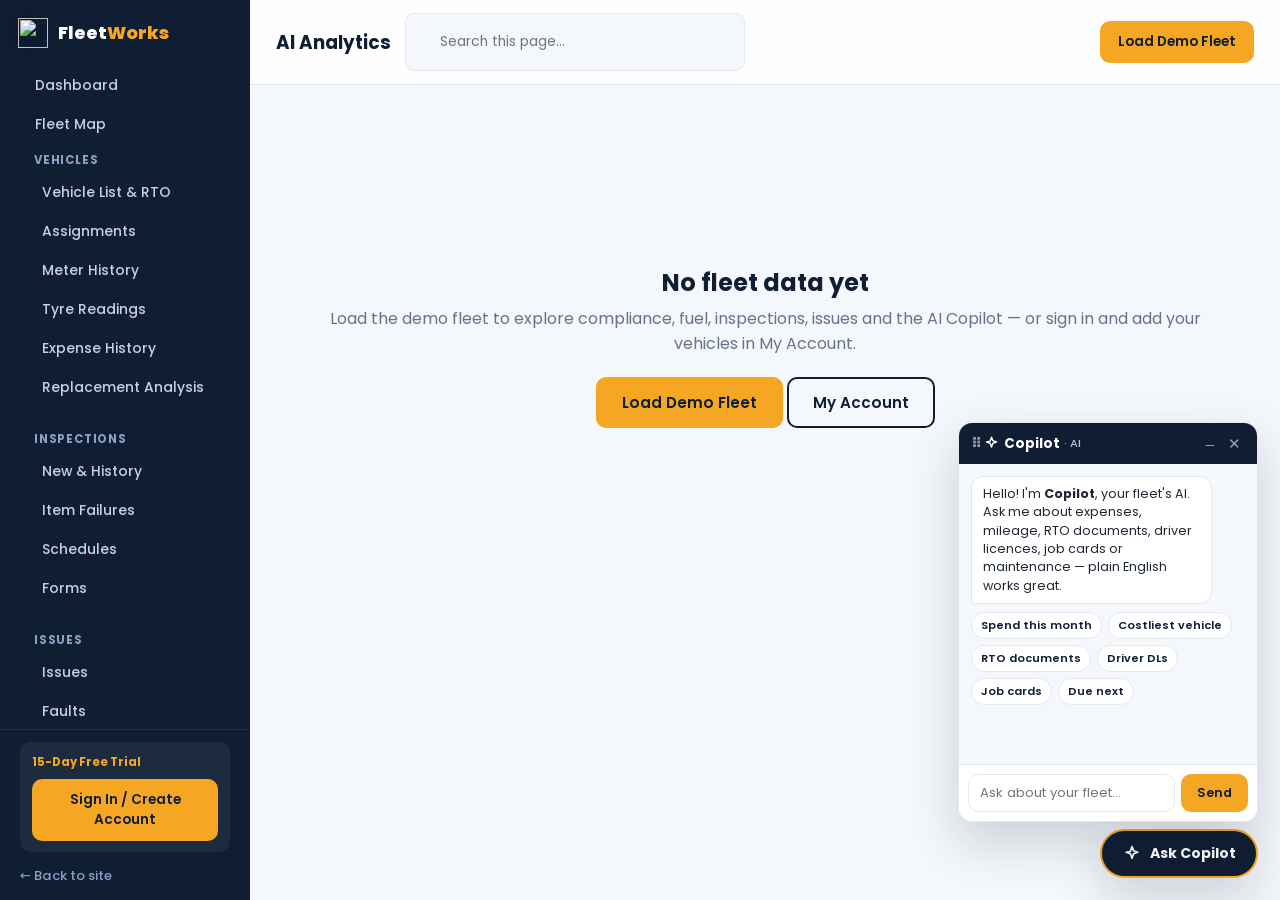
==== commit 989e68e7: "Merge AI Dashboard & My FleetWorks into the Fleet Manager shell - fleet.html gains two sidebar tabs:" ====
--- a/dashboard.html
+++ b/dashboard.html
@@ -3,243 +3,13 @@
 <head>
   <meta charset="UTF-8" />
   <meta name="viewport" content="width=device-width, initial-scale=1.0" />
-  <title>FleetWorks AI Dashboard — Expense Analytics &amp; Predictive Maintenance</title>
-  <meta name="description" content="AI/ML-powered fleet expense analytics: monthly, vehicle-wise and part-wise spend with fleet and industry benchmarking, plus predictive part replacement and expense forecasts." />
-  <link rel="preconnect" href="https://fonts.googleapis.com" />
-  <link rel="preconnect" href="https://fonts.gstatic.com" crossorigin />
-  <link href="https://fonts.googleapis.com/css2?family=Poppins:wght@400;500;600;700;800&display=swap" rel="stylesheet" />
-  <link rel="stylesheet" href="css/style.css" />
-  <link rel="manifest" href="manifest.json" />
+  <title>FleetWorks AI Analytics — moved into Fleet Manager</title>
+  <meta name="robots" content="noindex" />
+  <meta http-equiv="refresh" content="0;url=fleet.html#analytics" />
   <link rel="icon" type="image/png" href="icons/icon-96.png" />
-  <meta name="theme-color" content="#0f1e33" />
 </head>
 <body>
-
-  <!-- ======= TOP BAR ======= -->
-  <div class="topbar">
-    <div class="container topbar-inner">
-      <span><i data-icon="phone" data-icon-size="13"></i> 24×7 Breakdown Helpline: <a href="tel:+919740799722"><strong>+91 97407 99722</strong></a></span>
-      <span class="topbar-cities ai-glow">India's First AI/ML Vehicle Maintenance &amp; Management System</span>
-    </div>
-  </div>
-
-  <!-- ======= NAVBAR ======= -->
-  <header class="navbar" id="navbar">
-    <div class="container nav-inner">
-      <a href="index.html" class="logo">
-        <img src="assets/logo-mark.svg" width="34" height="34" alt="" style="display:block" />
-        <span>Fleet<em>Works</em></span>
-      </a>
-      <nav class="nav-links" id="navLinks">
-        <a href="index.html#services">Services</a>
-        <a href="why.html">Why FleetWorks</a>
-        <a href="my.html">My FleetWorks</a>
-        <a href="dashboard.html" class="nav-partner">AI Dashboard</a>
-        <a href="fleet.html">Fleet Manager</a>        <a href="partner.html">Become a Partner</a>
-      </nav>
-      <div class="nav-actions">
-        <a href="tel:+919740799722" class="btn btn-outline btn-sm">Call Us</a>
-        <button class="btn btn-primary btn-sm" id="demoBtn">Load Demo Fleet</button>
-        <button class="hamburger" id="hamburger" aria-label="Menu"><span></span><span></span><span></span></button>
-      </div>
-    </div>
-  </header>
-
-  <!-- ======= DASH HEADER ======= -->
-  <section class="dash-hero">
-    <div class="container">
-      <span class="badge"><i data-icon="brain" data-icon-size="14"></i> AI/ML Fleet Intelligence</span>
-      <h1>Your Fleet's Money, <span class="accent">Decoded.</span></h1>
-      <p>Track every rupee monthly-wise, vehicle-wise and part-wise. Benchmark against your own fleet and industry averages, and let our ML models predict what you'll spend next — before the part fails.</p>
-    </div>
-  </section>
-
-  <main class="container dash-main">
-
-    <!-- Empty state -->
-    <div id="emptyState" class="empty-state" hidden>
-      <div class="empty-icon"><i data-icon="chartBar" data-icon-size="46"></i></div>
-      <h2>No fleet data yet</h2>
-      <p>Add your vehicles and expenses below, or load a realistic demo fleet to explore the AI analytics.</p>
-      <button class="btn btn-primary" onclick="loadDemo()">Load Demo Fleet</button>
-    </div>
-
-    <div id="dashContent" hidden>
-
-      <!-- ======= STAT TILES ======= -->
-      <section class="stat-row" id="statRow" aria-label="Key figures"></section>
-
-      <!-- ======= FILTERS ======= -->
-      <div class="dash-filters">
-        <label>Vehicle
-          <select id="vehicleFilter"><option value="all">All vehicles</option></select>
-        </label>
-        <label>Period
-          <select id="periodFilter">
-            <option value="6">Last 6 months</option>
-            <option value="12" selected>Last 12 months</option>
-            <option value="24">Last 24 months</option>
-          </select>
-        </label>
-      </div>
-
-      <!-- ======= MONTHLY ======= -->
-      <section class="chart-card">
-        <div class="chart-head">
-          <div>
-            <h2>Monthly Expenses</h2>
-            <p class="muted">Actual spend by month, with ML forecast for the next 3 months</p>
-          </div>
-          <div class="chart-legend" id="monthlyLegend"></div>
-        </div>
-        <div class="chart-scroll"><div id="monthlyChart" class="chart-area"></div></div>
-        <details class="chart-table"><summary>View as table</summary><div id="monthlyTable"></div></details>
-      </section>
-
-      <!-- ======= VEHICLE-WISE ======= -->
-      <section class="chart-card">
-        <div class="chart-head">
-          <div>
-            <h2>Vehicle-wise Cost per KM</h2>
-            <p class="muted">Each vehicle vs your fleet average vs industry average for its class</p>
-          </div>
-          <div class="chart-legend" id="vehicleLegend"></div>
-        </div>
-        <div class="chart-scroll"><div id="vehicleChart" class="chart-area"></div></div>
-        <details class="chart-table"><summary>View as table</summary><div id="vehicleTable"></div></details>
-      </section>
-
-      <!-- ======= PART-WISE ======= -->
-      <section class="chart-card">
-        <div class="chart-head">
-          <div>
-            <h2>Part-wise Spend</h2>
-            <p class="muted">Where the money goes, with your average part cost vs industry</p>
-          </div>
-        </div>
-        <div class="chart-scroll"><div id="partChart" class="chart-area"></div></div>
-        <details class="chart-table"><summary>View as table</summary><div id="partTable"></div></details>
-      </section>
-
-      <!-- ======= PREDICTIONS ======= -->
-      <section class="chart-card">
-        <div class="chart-head">
-          <div>
-            <h2 class="head-ic"><span class="ic-tile brand"><i data-icon="trendUp" data-icon-size="22"></i></span> Predicted Upcoming Expenses</h2>
-            <p class="muted">ML predictions from your service history, usage rate and part lifespan models</p>
-          </div>
-        </div>
-        <div id="predictions" class="predictions"></div>
-        <p class="disclaimer">Predictions blend your fleet's observed replacement intervals with indicative industry lifespan data. Actual wear varies with terrain, load and driving style.</p>
-      </section>
-
-      <!-- ======= DATA ENTRY ======= -->
-      <section class="chart-card" id="dataEntry">
-        <div class="chart-head"><div><h2>Manage Fleet Data</h2><p class="muted">Stored privately in your browser</p></div></div>
-        <div class="entry-grid">
-          <form id="vehicleForm" class="entry-form">
-            <h3>Add Vehicle</h3>
-            <label>Vehicle Name / Number
-              <input type="text" name="name" placeholder="e.g. TN-01-AB-1234" required />
-            </label>
-            <label>Type
-              <select name="type" required>
-                <option value="">Select type</option>
-                <option>Truck (HCV)</option>
-                <option>LCV</option>
-                <option>Bus</option>
-                <option>Tipper</option>
-                <option>Trailer</option>
-                <option>Tanker</option>
-              </select>
-            </label>
-            <label>Average Monthly Running (km)
-              <input type="number" name="kmPerMonth" placeholder="e.g. 8000" min="100" required />
-            </label>
-            <button type="submit" class="btn btn-outline btn-block">Add Vehicle</button>
-          </form>
-          <form id="expenseForm" class="entry-form">
-            <h3>Add Expense</h3>
-            <div class="form-row">
-              <label>Vehicle
-                <select name="vehicleId" id="expenseVehicle" required></select>
-              </label>
-              <label>Date
-                <input type="date" name="date" required />
-              </label>
-            </div>
-            <div class="form-row">
-              <label>Part / Category
-                <select name="category" required>
-                  <option value="">Select category</option>
-                  <option>Tyres</option>
-                  <option>Battery</option>
-                  <option>Brakes</option>
-                  <option>Clutch</option>
-                  <option>Engine Oil &amp; Filters</option>
-                  <option>Suspension</option>
-                  <option>Electrical</option>
-                  <option>Body &amp; Paint</option>
-                  <option>Other</option>
-                </select>
-              </label>
-              <label>Amount (₹)
-                <input type="number" name="amount" placeholder="e.g. 12500" min="1" required />
-              </label>
-            </div>
-            <label>Odometer at service (km, optional)
-              <input type="number" name="odo" placeholder="e.g. 145000" min="0" />
-            </label>
-            <button type="submit" class="btn btn-primary btn-block">Add Expense</button>
-          </form>
-        </div>
-        <div class="entry-actions">
-          <button class="btn btn-primary btn-sm" onclick="exportTally()"><i data-icon="receipt" data-icon-size="15"></i> Export to Tally (GST)</button>
-          <button class="btn btn-outline btn-sm" onclick="exportData()">Export Data (JSON)</button>
-          <button class="btn btn-outline btn-sm danger" onclick="clearData()">Clear All Data</button>
-        </div>
-        <p class="disclaimer">Tally export generates payment vouchers with per-category expense ledgers, ready for GST filing and accounting. Import in Tally Prime or ERP 9 via <em>Gateway of Tally → Import Data → Vouchers</em>.</p>
-      </section>
-    </div>
-
-    <div id="vizTooltip" class="viz-tooltip" hidden></div>
-  </main>
-
-  <!-- ======= FOOTER ======= -->
-  <footer class="footer">
-    <div class="container footer-grid">
-      <div>
-        <a href="index.html" class="logo footer-logo"><span>Fleet<em>Works</em></span></a>
-        <p><em>Where Every Fleet Learns.</em><br />India's First AI/ML-powered vehicle maintenance &amp; management system for trucks, buses and commercial fleets.</p>
-      </div>
-      <div>
-        <h4>Platform</h4>
-        <a href="index.html#services">Services</a>
-        <a href="dashboard.html">AI Dashboard</a>
-        <a href="fleet.html">Fleet Manager</a>
-        <a href="partner.html">Partner With Us</a>
-      </div>
-      <div>
-        <h4>Contact</h4>
-        <a href="tel:+919740799722"><i data-icon="phone" data-icon-size="13"></i> +91 97407 99722</a>
-        <a href="mailto:admin@fleetworks.in"><i data-icon="mail" data-icon-size="13"></i> admin@fleetworks.in</a>
-      </div>
-    </div>
-    <div class="footer-bottom">
-      <div class="container">
-        <span>© 2026 FleetWorks Private Limited. All rights reserved.</span>
-        <span>Terms · <a href="privacy.html" style="display:inline;color:inherit">Privacy</a></span>
-      </div>
-    </div>
-  </footer>
-
-  <script src="js/icons.js"></script>
-  <script src="js/backend.js"></script>
-  <script src="js/dashboard.js"></script>
-  <script src="js/copilot.js"></script>
-  <script src="js/cloudstore.js"></script>
-  <script>
-    if ("serviceWorker" in navigator) navigator.serviceWorker.register("sw.js");
-  </script>
+  <p>The AI Dashboard now lives inside the Fleet Manager. <a href="fleet.html#analytics">Continue to Fleet Manager → AI Analytics</a></p>
+  <script>location.replace("fleet.html#analytics");</script>
 </body>
 </html>
